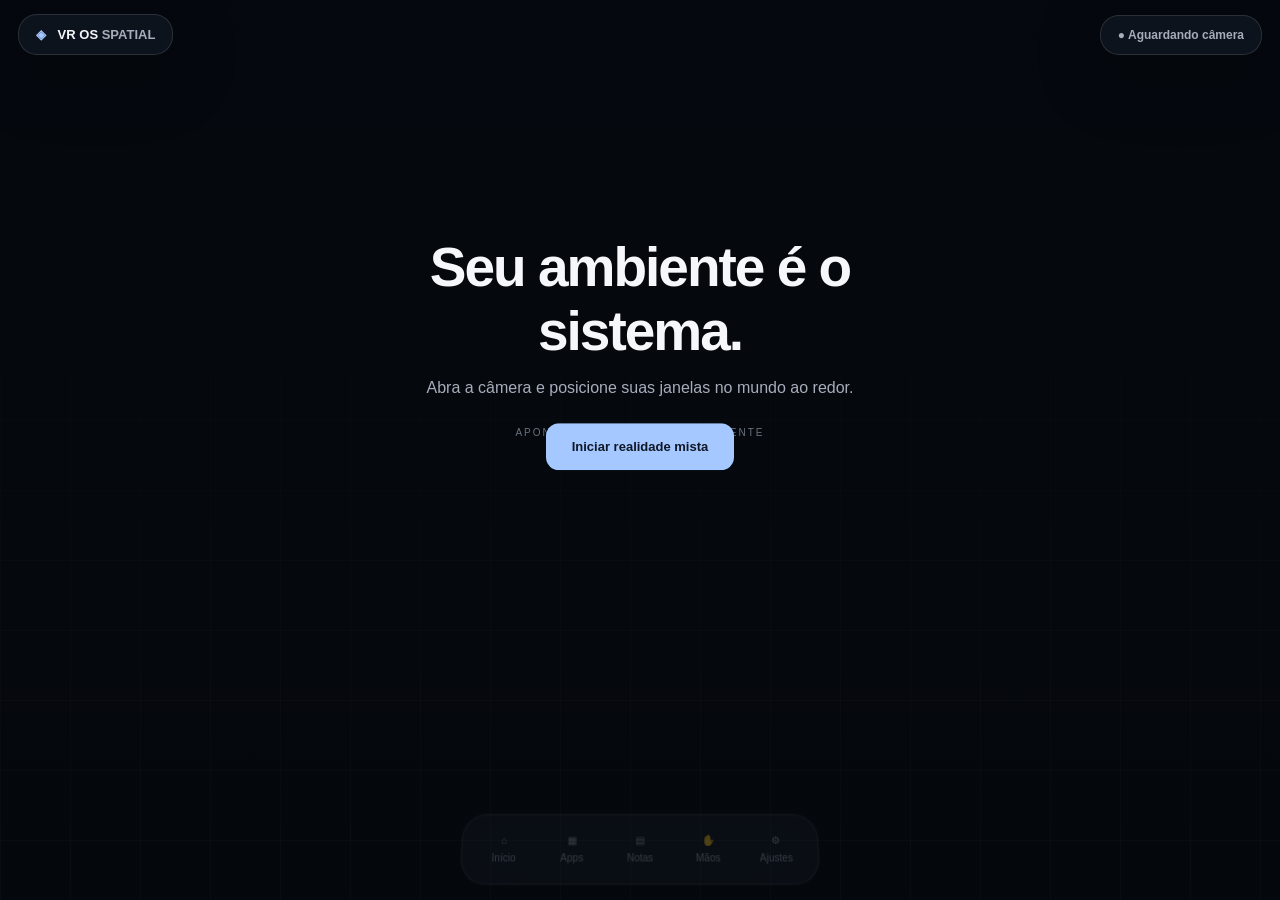
==== web/index.html @ 39144034 "feat(web): pinch-to-grab windows and two-hand spatial resize with bounded movement" ====
<!doctype html>
<html lang="pt-BR">
<head>
<meta charset="utf-8"><meta name="viewport" content="width=device-width,initial-scale=1,viewport-fit=cover">
<meta name="theme-color" content="#080b12"><title>VR OS — Spatial Web</title>
<style>
:root{color-scheme:dark;--accent:#a4c8ff;--glass:rgba(25,31,44,.74);--stroke:rgba(255,255,255,.12);--txt:#f5f7fb;--muted:#a7adbb;font-family:-apple-system,BlinkMacSystemFont,"Segoe UI",sans-serif}*{box-sizing:border-box}body{margin:0;background:#090d16;color:var(--txt);overflow:hidden;user-select:none}button,input,textarea{font:inherit}button{cursor:pointer;color:inherit}button:focus-visible,input:focus-visible,textarea:focus-visible{outline:2px solid var(--accent);outline-offset:3px}#space{position:fixed;inset:0;background:radial-gradient(ellipse at 65% 35%,#243149 0%,transparent 45%),radial-gradient(ellipse at 25% 80%,#171f36 0%,transparent 45%),#090d16}#space:after{content:"";position:absolute;inset:0;background-image:linear-gradient(rgba(255,255,255,.024) 1px,transparent 1px),linear-gradient(90deg,rgba(255,255,255,.024) 1px,transparent 1px);background-size:70px 70px;mask-image:linear-gradient(transparent,black);pointer-events:none}.orb{position:absolute;width:38vw;height:38vw;max-width:540px;max-height:540px;border:1px solid rgba(190,213,255,.09);border-radius:50%;top:16%;left:38%;box-shadow:0 0 130px rgba(77,119,180,.1),inset 0 0 120px rgba(130,174,230,.06);pointer-events:none}.glass{background:var(--glass);border:1px solid var(--stroke);backdrop-filter:blur(28px);-webkit-backdrop-filter:blur(28px);box-shadow:0 18px 70px rgba(0,0,0,.28)}#top{position:fixed;top:calc(14px + env(safe-area-inset-top));left:18px;right:18px;display:flex;justify-content:space-between;align-items:center;z-index:100;pointer-events:none}.brand,.status{pointer-events:auto;border-radius:19px;padding:12px 17px;font-size:13px;font-weight:600}.brand b{color:var(--accent);margin-right:8px}.status{font-size:12px;color:var(--muted)}#dock{position:fixed;bottom:calc(17px + env(safe-area-inset-bottom));left:50%;transform:translateX(-50%);display:flex;gap:5px;padding:10px;border-radius:25px;z-index:100;max-width:calc(100vw - 24px)}.dockbtn{background:none;border:0;border-radius:16px;min-width:63px;padding:9px 7px;display:grid;gap:6px;justify-items:center;font-size:10px;color:var(--muted)}.dockbtn:hover,.dockbtn.active{background:rgba(255,255,255,.09);color:white}.dockbtn svg{width:22px;height:22px;stroke:currentColor;fill:none;stroke-width:1.8;stroke-linecap:round;stroke-linejoin:round}.dockbtn.active svg{stroke:var(--accent)}#welcome{position:fixed;top:40%;left:50%;transform:translate(-50%,-50%);text-align:center;width:min(480px,90vw);pointer-events:none}#welcome h1{font-size:clamp(32px,5vw,55px);font-weight:580;letter-spacing:-2px;margin:0 0 12px}#welcome p{color:var(--muted);line-height:1.6;margin:0}#windows{position:fixed;inset:0;pointer-events:none}.window{position:absolute;width:520px;height:380px;min-width:280px;min-height:240px;border-radius:24px;overflow:hidden;pointer-events:auto;display:flex;flex-direction:column;resize:both;animation:appear .24s ease-out}.window.focused{border-color:rgba(183,211,255,.35);box-shadow:0 24px 95px rgba(0,0,0,.46)}@keyframes appear{from{opacity:0;transform:translateY(15px) scale(.97)}to{opacity:1;transform:none}}.titlebar{display:flex;align-items:center;gap:12px;padding:13px 16px;min-height:54px;border-bottom:1px solid var(--stroke);cursor:grab;touch-action:none}.titlebar:active{cursor:grabbing}.traffic{display:flex;gap:7px}.traffic button{width:12px;height:12px;border:0;border-radius:50%;padding:0}.close{background:#f07b78}.min{background:#efc56d}.max{background:#70c99a}.wtitle{font-size:13px;font-weight:650;margin:auto;color:#e9edf5}.content{padding:19px;overflow:auto;flex:1;user-select:text}.content h2{font-size:21px;font-weight:600;letter-spacing:-.5px;margin:0 0 14px}.muted{color:var(--muted)}.row{display:flex;align-items:center;gap:10px;flex-wrap:wrap}.btn{background:rgba(255,255,255,.085);border:1px solid var(--stroke);border-radius:13px;padding:11px 14px;font-size:13px}.btn:hover{background:rgba(255,255,255,.16)}.primary{background:var(--accent);color:#101727;border-color:transparent;font-weight:650}.primary:hover{background:#c2d9ff}.input{background:rgba(0,0,0,.19);border:1px solid var(--stroke);border-radius:13px;color:white;padding:12px;width:100%;outline:none}textarea.input{height:calc(100% - 42px);min-height:140px;resize:none;line-height:1.55}.tilegrid{display:grid;grid-template-columns:repeat(auto-fit,minmax(95px,1fr));gap:13px}.tile{border:1px solid var(--stroke);background:rgba(255,255,255,.05);border-radius:17px;padding:17px 8px;display:grid;gap:10px;justify-items:center;font-size:12px}.tile:hover{background:rgba(255,255,255,.11)}.tile .glyph{font-size:27px;color:var(--accent)}.setting{display:flex;align-items:center;justify-content:space-between;gap:15px;padding:12px 0;border-bottom:1px solid var(--stroke);font-size:13px}.setting input[type=range]{width:145px;accent-color:var(--accent)}.setting select{background:#1d2532;color:white;border:1px solid var(--stroke);padding:7px;border-radius:9px}.badge{padding:5px 9px;border-radius:8px;background:rgba(255,255,255,.07);font-size:11px}.hand-dot{position:fixed;width:19px;height:19px;border-radius:50%;border:2px solid white;box-shadow:0 0 0 6px rgba(164,200,255,.15),0 0 20px rgba(164,200,255,.5);pointer-events:none;z-index:1000;transform:translate(-50%,-50%);display:none;transition:width .1s,height .1s}.hand-dot.pinch{background:var(--accent);width:27px;height:27px}.hand-dot.second{border-color:#f5c5a8;box-shadow:0 0 0 6px rgba(245,197,168,.15)}#camera{position:fixed;right:16px;bottom:105px;width:160px;border-radius:16px;overflow:hidden;z-index:90;display:none;border:1px solid var(--stroke);background:#090d16}#camera video{width:100%;display:block;transform:scaleX(-1)}#camera small{position:absolute;bottom:6px;left:8px;font-size:10px;text-shadow:0 1px 5px black}.hint{font-size:12px;color:var(--muted);line-height:1.6}.calc{display:grid;grid-template-columns:repeat(4,1fr);gap:8px}.calc button{height:47px;background:rgba(255,255,255,.08);border:1px solid var(--stroke);border-radius:12px;font-size:18px}.calc button:hover{background:rgba(255,255,255,.16)}.clock{font-size:clamp(34px,7vw,54px);letter-spacing:-2px;font-weight:300;font-variant-numeric:tabular-nums}#toast{position:fixed;left:50%;bottom:110px;transform:translateX(-50%);padding:12px 18px;border-radius:14px;z-index:300;display:none;max-width:90vw;text-align:center;font-size:13px}.list-item{padding:11px;border-radius:12px;border:1px solid var(--stroke);margin:8px 0;display:flex;align-items:center;justify-content:space-between;gap:8px;font-size:13px}#fileinput{display:none}@media(max-width:620px){#top{left:10px;right:10px}.brand,.status{padding:10px 11px;font-size:11px}#dock{padding:7px;gap:0}.dockbtn{min-width:53px;font-size:9px}.window{max-width:calc(100vw - 32px);max-height:60vh;resize:none}.content{padding:15px}#camera{width:115px;bottom:100px}#welcome{top:40%}}
</style>
</head>
<body>
<div id="space"><video id="worldVideo" autoplay muted playsinline></video><div id="worldShade"></div><div id="worldHint">APONTE A CÂMERA PARA O AMBIENTE</div></div>
<div id="top"><div class="brand glass"><b>◈</b> VR OS <span class="muted">SPATIAL</span></div><button id="recenterButton" type="button" title="Recentrar janelas na sua frente">◎ Recentrar</button><div id="trackingStatus" class="status glass">● Aguardando câmera</div></div>
<div id="welcome"><h1>Seu ambiente é o sistema.</h1><p>Abra a câmera e posicione suas janelas no mundo ao redor.</p><button id="startReality" class="btn primary" style="pointer-events:auto;margin-top:22px;padding:15px 25px">Iniciar realidade mista</button><p id="realityMessage" class="hint" style="margin-top:15px"></p></div>
<div id="worldStage"><div id="windows"></div>
<div id="dock" class="glass spatialDock">
<button class="dockbtn" data-open="home" title="Início">⌂<span>Início</span></button>
<button class="dockbtn" data-open="launcher" title="Aplicativos">▦<span>Apps</span></button>
<button class="dockbtn" data-open="notes" title="Notas">▤<span>Notas</span></button>
<button class="dockbtn" data-open="hands" title="Rastreamento">✋<span>Mãos</span></button>
<button class="dockbtn" data-open="settings" title="Ajustes">⚙<span>Ajustes</span></button>
</div>
</div>
<div id="camera"><video id="video" autoplay muted playsinline></video><small id="cameraLabel">Câmera ativa</small></div>
<canvas id="handOverlay" aria-hidden="true"></canvas><div id="hand1" class="hand-dot"></div><div id="hand2" class="hand-dot second"></div>
<div id="toast" class="glass" role="status"></div>
<input id="fileinput" type="file" multiple>
<style>
#space{background:#05080d;overflow:hidden}#worldVideo{position:absolute;inset:0;width:100%;height:100%;object-fit:cover;display:none}#worldShade{position:absolute;inset:0;background:linear-gradient(180deg,rgba(4,9,17,.26),transparent 24%,transparent 70%,rgba(3,7,12,.32));pointer-events:none}#worldHint{position:absolute;top:48%;left:50%;transform:translate(-50%,-50%);font-size:10px;letter-spacing:2px;color:#aab9c9;opacity:.6;text-align:center;width:90%;pointer-events:none}.orb{display:none}#worldStage{position:fixed;inset:0;perspective:1250px;pointer-events:none;transform-style:preserve-3d}#windows{position:absolute;inset:0;transform-style:preserve-3d}.window{transform-origin:center center;transform:perspective(1250px) rotateY(var(--ry,0deg)) rotateX(var(--rx,0deg)) translateZ(var(--depth,0px));background:rgba(19,25,35,.78);border:1px solid rgba(225,237,255,.27);box-shadow:0 18px 60px rgba(0,0,0,.32),inset 0 1px rgba(255,255,255,.14);border-radius:25px}.window.focused{border-color:rgba(211,232,255,.6);box-shadow:0 20px 75px rgba(0,0,0,.46),0 0 25px rgba(175,214,255,.09)}.window:after{content:"";position:absolute;bottom:0;left:20%;right:20%;height:1px;background:linear-gradient(90deg,transparent,rgba(255,255,255,.32),transparent);pointer-events:none}.spatialDock{background:rgba(22,29,40,.75);border-radius:28px;box-shadow:0 10px 40px #0008,0 0 0 1px #fff1;transform:translateX(-50%) perspective(600px) rotateX(7deg)!important}#top .brand,#top .status{background:rgba(20,27,39,.63)}#welcome{z-index:5}body.reality #welcome{display:none}body.reality #worldHint{display:none}body.reality #worldVideo{display:block}body:not(.reality) #dock{opacity:.3;pointer-events:none}body:not(.reality) #windows{opacity:0;pointer-events:none}.window .titlebar{background:rgba(255,255,255,.035)}#worldBadge{position:fixed;left:50%;top:calc(80px + env(safe-area-inset-top));transform:translateX(-50%);z-index:101;pointer-events:none;color:white;font-size:11px;background:rgba(10,20,29,.5);padding:9px 13px;border:1px solid #ffffff24;border-radius:18px;display:none;white-space:nowrap}body.reality #worldBadge{display:block}#windows{transition:transform .12s linear}#dock{max-width:calc(100vw - 24px)}#recenterButton{pointer-events:auto;display:none;background:rgba(20,28,39,.72);border:1px solid #ffffff33;padding:9px 13px;border-radius:14px;font-size:12px}body.reality #recenterButton{display:block}#handOverlay{position:fixed;inset:0;width:100%;height:100%;z-index:210;pointer-events:none;display:none}body.handTracking #handOverlay{display:block}#worldStage{will-change:transform}#worldStage .spatialDock{pointer-events:auto;bottom:calc(17px + env(safe-area-inset-bottom));}body:not(.reality) #worldStage{pointer-events:none}#worldStage.no-motion{transform:none!important}#worldVideo:fullscreen{object-fit:cover}@media(max-width:620px){.window{height:min(49vh,480px);border-radius:25px}.window .content{font-size:14px}#welcome{top:46%}#worldBadge{top:calc(79px + env(safe-area-inset-top))}}
</style>
<div id="worldBadge">◉ Passagem de câmera · modo experimental</div>
<script type="module">
const $=s=>document.querySelector(s), root=$("#windows"), welcome=$("#welcome"), status=$("#trackingStatus");
const icons={home:"⌂",launcher:"▦",notes:"▤",hands:"✋",settings:"⚙",clock:"◷",calc:"⌗",files:"▱",gallery:"▧",spaces:"▣"};
const titles={home:"Início",launcher:"Aplicativos",notes:"Notas",hands:"Rastreamento das mãos",settings:"Ajustes",clock:"Relógio",calc:"Calculadora",files:"Arquivos",gallery:"Galeria",spaces:"Janelas"};
const store=(k,v)=>localStorage.setItem("vros."+k,JSON.stringify(v));
const load=(k,d)=>{try{return JSON.parse(localStorage.getItem("vros."+k)??"null")??d}catch{return d}};
const state={reality:false,worldStream:null,orientationBase:null,orientationCurrent:null,viewX:0,viewY:0,hasMotion:false,wins:[],z:20,hand:false,stream:null,tracker:null,frame:0,lastTime:0,pinch:[false,false],cursor:[null,null],activeHand:null,gestureTarget:null,gestureWindow:null,gestureMode:null,handFrames:0,handFps:0,handSensitivity:load("sensitivity",1),showHand:load("showHand",true),showSkeleton:load("showSkeleton",false),mirrored:load("mirrored",false),accent:load("accent","#a4c8ff"),seconds:0,running:false,started:0,files:load("files",[]),gallery:load("gallery",[])};
document.documentElement.style.setProperty("--accent",state.accent);
const clamp=(v,min,max)=>Math.max(min,Math.min(max,v));
function angularDelta(a,b){return ((a-b+540)%360)-180}
function orientationChanged(e){
 if(!state.reality || e.alpha==null || e.beta==null)return;
 state.hasMotion=true;
 state.orientationCurrent={alpha:e.alpha,beta:e.beta};
 if(!state.orientationBase)state.orientationBase={...state.orientationCurrent};
 const yaw=angularDelta(e.alpha,state.orientationBase.alpha),pitch=angularDelta(e.beta,state.orientationBase.beta);
 const targetX=clamp(yaw*3.2,-innerWidth*.35,innerWidth*.35);
 const targetY=clamp(pitch*2.5,-innerHeight*.18,innerHeight*.18);
 state.viewX+=(targetX-state.viewX)*.19;
 state.viewY+=(targetY-state.viewY)*.19;
 $("#windows").style.transform="translate3d("+state.viewX+"px,"+state.viewY+"px,0)";
}
window.addEventListener("deviceorientation",orientationChanged);
$("#recenterButton").onclick=()=>{
 state.orientationBase=state.orientationCurrent?{...state.orientationCurrent}:null;
 state.viewX=0;state.viewY=0;$("#windows").style.transform="translate3d(0,0,0)";
 toast("Janelas recentralizadas");
};
async function startReality(){
 const msg=$("#realityMessage"),btn=$("#startReality");
 btn.disabled=true;btn.textContent="Abrindo câmera...";
 // A solicitação de sensores precisa ser disparada pelo toque do usuário no iOS.
 const orientationPermission=typeof DeviceOrientationEvent!=="undefined" && typeof DeviceOrientationEvent.requestPermission==="function"
  ? DeviceOrientationEvent.requestPermission().catch(()=> "denied")
  : Promise.resolve("unavailable");
 try{
  if(!navigator.mediaDevices?.getUserMedia)throw new Error("A câmera exige um navegador compatível e HTTPS.");
  const stream=await navigator.mediaDevices.getUserMedia({video:{facingMode:{ideal:"environment"},width:{ideal:960},height:{ideal:720},frameRate:{ideal:30}},audio:false});
  state.worldStream=stream;
  const video=$("#worldVideo");video.srcObject=stream;await video.play();
  state.reality=true;document.body.classList.add("reality");
  const permission=await orientationPermission;
  $("#trackingStatus").textContent=permission==="denied"?"● Câmera · sem sensores":"● Câmera ativa";
  toast("Câmera iniciada. Aponte para o ambiente e abra os aplicativos.");
  if(!state.wins.length)openApp("launcher");
 }catch(e){
  msg.textContent=e.name==="NotAllowedError"?"Permita a câmera nas configurações do Safari.":(e.message||"Falha ao iniciar câmera.");
  btn.disabled=false;btn.textContent="Tentar novamente";
  state.worldStream?.getTracks().forEach(t=>t.stop());state.worldStream=null;
 }
}
$("#startReality").onclick=startReality;

function toast(msg){const t=$("#toast");t.textContent=msg;t.style.display="block";clearTimeout(toast.timer);toast.timer=setTimeout(()=>t.style.display="none",3400)}
function escapeHTML(s){return String(s).replace(/[&<>"']/g,c=>({"&":"&amp;","<":"&lt;",">":"&gt;",'"':"&quot;","'":"&#39;"}[c]))}
function appMarkup(kind){
switch(kind){
case "home":return '<h2>VR OS Spatial</h2><p class="muted">A câmera é seu ambiente. Janelas são projetadas à sua frente; o movimento por sensores é aproximado no navegador.</p><div class="tilegrid">'+["launcher","hands","notes","spaces"].map(k=>'<button class="tile" data-open="'+k+'"><span class="glyph">'+icons[k]+'</span>'+titles[k]+'</button>').join("")+'</div>';
case "launcher":return '<h2>Aplicativos</h2><div class="tilegrid">'+Object.keys(titles).filter(k=>k!=="launcher").map(k=>'<button class="tile" data-open="'+k+'"><span class="glyph">'+icons[k]+'</span>'+titles[k]+'</button>').join("")+'</div>';
case "notes":return '<h2>Suas notas</h2><textarea class="input" id="noteText" placeholder="Comece a escrever...">'+escapeHTML(load("notes",""))+'</textarea><p class="hint">Salvo automaticamente neste navegador.</p>';
case "hands":return '<h2>Controle por gestos</h2><p class="hint">Mostre suas mãos para a câmera traseira, no ambiente à frente do iPhone. Indicador move o cursor; pinça entre indicador e polegar clica ou arrasta. O modelo roda no seu dispositivo. A mão completa pode aparecer à frente da janela. A oclusão é estimada pelos 21 pontos, não por um sensor de profundidade.</p><div class="row"><button class="btn primary" id="handToggle">'+(state.hand?"Desativar câmera":"Ativar rastreamento")+'</button><span id="handInfo" class="badge">'+(state.hand?"Ativo":"Desligado")+'</span></div><div class="setting"><label for="sensitivity">Sensibilidade</label><input id="sensitivity" type="range" min=".5" max="1.7" step=".1" value="'+state.handSensitivity+'"></div><div class="setting"><label for="showHand">Mostrar mãos à frente das janelas</label><input type="checkbox" id="showHand" '+(state.showHand?"checked":"")+'></div><div class="setting"><label for="showSkeleton">Visualizar 21 pontos da mão</label><input type="checkbox" id="showSkeleton" '+(state.showSkeleton?"checked":"")+'></div><div class="setting"><label for="mirror">Espelhar movimento</label><input type="checkbox" id="mirror" '+(state.mirrored?"checked":"")+'></div><p class="hint">Requer HTTPS, câmera e conexão inicial para carregar o modelo. A ancoragem por sensores é aproximada, não é ARKit. Se não funcionar, use toque ou mouse.</p>';
case "settings":return '<h2>Personalização</h2><div class="setting"><span>Cor de destaque</span><input type="color" id="accent" value="'+state.accent+'"></div><div class="setting"><span>Fundo espacial</span><select id="wallpaper"><option value="space">Espacial</option><option value="night">Noite</option><option value="deep">Profundo</option></select></div><div class="setting"><span>Transparência</span><input id="opacity" type="range" min=".55" max=".96" step=".01" value="'+load("opacity",.74)+'"></div><div class="setting"><span>Redefinir posições</span><button class="btn" id="resetWindows">Organizar</button></div><p class="hint">Suas preferências e notas ficam armazenadas neste navegador.</p>';
case "clock":return '<h2>Relógio</h2><div class="clock" id="liveClock">--:--:--</div><p id="today" class="muted"></p><hr style="border:0;border-top:1px solid var(--stroke);margin:20px 0"><h2>Cronômetro</h2><div class="clock" id="stopwatch">00:00.0</div><div class="row"><button class="btn primary" id="startStop">Iniciar</button><button class="btn" id="resetStop">Zerar</button></div>';
case "calc":return '<h2>Calculadora</h2><input class="input" id="calcScreen" value="0" readonly style="text-align:right;font-size:29px;margin-bottom:12px"><div class="calc">'+["C","(",")","÷","7","8","9","×","4","5","6","−","1","2","3","+","0",".","⌫","="].map(s=>'<button data-key="'+s+'">'+s+'</button>').join("")+'</div>';
case "files":return '<h2>Arquivos</h2><button class="btn primary" id="importFiles">Importar arquivos</button><button class="btn" id="newFile">Criar texto</button><div id="fileList"></div><p class="hint">Arquivos pequenos ficam salvos localmente; arquivos grandes não são armazenados.</p>';
case "gallery":return '<h2>Galeria</h2><button class="btn primary" id="importPhotos">Adicionar imagens</button><div id="galleryList" class="tilegrid" style="margin-top:15px"></div>';
case "spaces":return '<h2>Janelas abertas</h2><div id="windowList"></div><button class="btn" id="closeAll">Fechar todas</button>';
}}
function saveLayout(){store("layout",state.wins.map(w=>({kind:w.kind,x:w.el.offsetLeft,y:w.el.offsetTop,width:w.el.offsetWidth,height:w.el.offsetHeight,min:w.min})))}
function openApp(kind,opts={}){if(!state.reality){toast("Primeiro inicie a câmera.");return;}
if(!titles[kind])return;
const id="w"+Math.random().toString(36).slice(2), el=document.createElement("section");
el.className="window glass";el.dataset.id=id;el.setAttribute("aria-label",titles[kind]);
const n=state.wins.length;
const width=Math.min(innerWidth-32,innerWidth<620?350:520),height=Math.min(innerHeight*.49,innerWidth<620?380:420);
el.style.left=(opts.x??Math.max(16,(innerWidth-width)/2+(n%3-1)*Math.min(24,innerWidth*.04)))+"px";
el.style.top=(opts.y??Math.max(112,(innerHeight-height)/2-42+(n%3)*17))+"px";
el.style.width=(opts.width??width)+"px";el.style.height=(opts.height??height)+"px";el.style.setProperty("--ry",((n%3)-1)*-5+"deg");el.style.setProperty("--rx",((n%2)?-2:2)+"deg");el.style.setProperty("--depth",((n%3)-1)*-35+"px");
el.innerHTML='<div class="titlebar"><div class="traffic"><button class="close" title="Fechar" aria-label="Fechar"></button><button class="min" title="Minimizar" aria-label="Minimizar"></button><button class="max" title="Maximizar" aria-label="Maximizar"></button></div><span class="wtitle">'+titles[kind]+'</span></div><div class="content">'+appMarkup(kind)+'</div>';
root.appendChild(el);const w={id,kind,el,min:false,old:null};state.wins.push(w);focus(w);welcome.style.display="none";
el.querySelector(".close").onclick=()=>closeWindow(w);
el.querySelector(".min").onclick=()=>{w.min=!w.min;el.querySelector(".content").style.display=w.min?"none":"";el.style.height=w.min?"54px":(w.old?.height||"380px");saveLayout()};
el.querySelector(".max").onclick=()=>{if(!w.old){w.old={left:el.style.left,top:el.style.top,width:el.style.width,height:el.style.height};Object.assign(el.style,{left:"12px",top:"75px",width:"calc(100vw - 24px)",height:"calc(100vh - 165px)"})}else{Object.assign(el.style,w.old);w.old=null}saveLayout()};
el.addEventListener("pointerdown",()=>focus(w));installDrag(w);installApp(w);new ResizeObserver(()=>saveLayout()).observe(el);saveLayout();return w
}
function closeWindow(w){w.el.remove();state.wins=state.wins.filter(v=>v!==w);saveLayout();if(!state.wins.length)welcome.style.display=""}
function focus(w){state.wins.forEach(v=>v.el.classList.remove("focused"));w.el.classList.add("focused");w.el.style.zIndex=++state.z}
function installDrag(w){let start=null;const bar=w.el.querySelector(".titlebar");bar.addEventListener("pointerdown",e=>{if(e.target.closest("button"))return;focus(w);start={x:e.clientX,y:e.clientY,left:w.el.offsetLeft,top:w.el.offsetTop};bar.setPointerCapture(e.pointerId);e.preventDefault()});bar.addEventListener("pointermove",e=>{if(!start)return;w.el.style.left=Math.max(0,Math.min(innerWidth-90,start.left+e.clientX-start.x))+"px";w.el.style.top=Math.max(0,Math.min(innerHeight-100,start.top+e.clientY-start.y))+"px"});const done=()=>{if(start)saveLayout();start=null};bar.addEventListener("pointerup",done);bar.addEventListener("pointercancel",done)}
function installApp(w){
const el=w.el, q=s=>el.querySelector(s);
el.querySelectorAll("[data-open]").forEach(b=>b.onclick=()=>openApp(b.dataset.open));
if(w.kind==="notes")q("#noteText").oninput=e=>store("notes",e.target.value);
if(w.kind==="hands"){q("#handToggle").onclick=()=>state.hand?stopHands():startHands();q("#sensitivity").oninput=e=>{state.handSensitivity=+e.target.value;store("sensitivity",state.handSensitivity)};q("#mirror").onchange=e=>{state.mirrored=e.target.checked;store("mirrored",state.mirrored)};q("#showHand").onchange=e=>{state.showHand=e.target.checked;store("showHand",state.showHand)};q("#showSkeleton").onchange=e=>{state.showSkeleton=e.target.checked;store("showSkeleton",state.showSkeleton)}}
if(w.kind==="settings"){q("#accent").oninput=e=>{state.accent=e.target.value;document.documentElement.style.setProperty("--accent",state.accent);store("accent",state.accent)};q("#opacity").oninput=e=>{document.documentElement.style.setProperty("--glass","rgba(25,31,44,"+e.target.value+")");store("opacity",+e.target.value)};q("#wallpaper").onchange=e=>{const colors={space:"#090d16",night:"#050609",deep:"#071b22"};$("#space").style.background=colors[e.target.value]};q("#resetWindows").onclick=()=>{state.wins.forEach((v,i)=>{v.el.style.left=Math.max(10,innerWidth/2-260+(i%4)*35)+"px";v.el.style.top=Math.max(70,innerHeight/2-200+(i%4)*30)+"px"});saveLayout();toast("Janelas organizadas")}}
if(w.kind==="clock"){const refresh=()=>{if(!el.isConnected)return;const now=new Date();q("#liveClock").textContent=now.toLocaleTimeString("pt-BR");q("#today").textContent=now.toLocaleDateString("pt-BR",{weekday:"long",day:"numeric",month:"long"});const ms=state.seconds+(state.running?Date.now()-state.started:0);q("#stopwatch").textContent=String(Math.floor(ms/60000)).padStart(2,"0")+":"+String(Math.floor(ms/1000)%60).padStart(2,"0")+"."+(Math.floor(ms/100)%10);q("#startStop").textContent=state.running?"Pausar":"Iniciar"};refresh();const timer=setInterval(()=>{if(!el.isConnected){clearInterval(timer);return}refresh()},100);q("#startStop").onclick=()=>{if(state.running){state.seconds+=Date.now()-state.started;state.running=false}else{state.started=Date.now();state.running=true}refresh()};q("#resetStop").onclick=()=>{state.running=false;state.seconds=0;refresh()}}
if(w.kind==="calc"){let expr="";q(".calc").onclick=e=>{const b=e.target.closest("[data-key]");if(!b)return;const k=b.dataset.key;if(k==="C")expr="";else if(k==="⌫")expr=expr.slice(0,-1);else if(k==="="){try{const safe=expr.replace(/×/g,"*").replace(/÷/g,"/").replace(/−/g,"-");if(!/^[0-9+*/().\-\s]+$/.test(safe))throw Error();const result=Function('"use strict";return ('+safe+')')();expr=Number.isFinite(result)?String(+result.toFixed(8)):"Erro"}catch{expr="Erro"}}else{if(expr==="Erro")expr="";expr+=k}q("#calcScreen").value=expr||"0"}}
if(w.kind==="files"){const render=()=>{q("#fileList").innerHTML=state.files.map((f,i)=>'<div class="list-item"><span>'+escapeHTML(f.name)+'</span><span><button class="btn" data-download="'+i+'">Baixar</button> <button class="btn" data-delete="'+i+'">×</button></span></div>').join("")};render();q("#importFiles").onclick=()=>chooseFiles(false,render);q("#newFile").onclick=()=>{const name=prompt("Nome do arquivo:", "nota.txt");if(!name)return;const text=prompt("Conteúdo do arquivo:","")??"";state.files.push({name,text});store("files",state.files);render()};q("#fileList").onclick=e=>{const d=e.target.closest("[data-download]"),del=e.target.closest("[data-delete]");if(d){const f=state.files[+d.dataset.download];downloadText(f.name,f.text)}if(del){state.files.splice(+del.dataset.delete,1);store("files",state.files);render()}}}
if(w.kind==="gallery"){const render=()=>{q("#galleryList").innerHTML=state.gallery.map((img,i)=>'<div class="tile"><img src="'+img+'" style="width:100%;height:90px;object-fit:cover;border-radius:9px"><button class="btn" data-remove="'+i+'">Excluir</button></div>').join("")};render();q("#importPhotos").onclick=()=>chooseFiles(true,render);q("#galleryList").onclick=e=>{const b=e.target.closest("[data-remove]");if(!b)return;state.gallery.splice(+b.dataset.remove,1);try{store("gallery",state.gallery)}catch{}render()}}
if(w.kind==="spaces"){const render=()=>{q("#windowList").innerHTML=state.wins.map(v=>'<div class="list-item"><span>'+icons[v.kind]+' '+titles[v.kind]+'</span><button class="btn" data-focus="'+v.id+'">Abrir</button></div>').join("")};render();q("#windowList").onclick=e=>{const b=e.target.closest("[data-focus]");if(b){const target=state.wins.find(v=>v.id===b.dataset.focus);if(target)focus(target)}};q("#closeAll").onclick=()=>{[...state.wins].forEach(closeWindow)}}
}
function downloadText(name,text){const a=document.createElement("a");a.href=URL.createObjectURL(new Blob([text],{type:"text/plain"}));a.download=name;a.click();setTimeout(()=>URL.revokeObjectURL(a.href),1000)}
function chooseFiles(images,done){const input=$("#fileinput");input.accept=images?"image/*":"*/*";input.onchange=async()=>{for(const file of input.files){if(images){if(file.size>2e6){toast("Imagem muito grande para salvar localmente");continue}const data=await new Promise(resolve=>{const r=new FileReader();r.onload=()=>resolve(r.result);r.readAsDataURL(file)});state.gallery.push(data)}else{if(file.size>150000){toast("Arquivo grande demais para armazenamento local");continue}state.files.push({name:file.name,text:await file.text()})}}try{store(images?"gallery":"files",images?state.gallery:state.files)}catch{toast("Armazenamento local cheio")}input.value="";done()};input.click()}
document.addEventListener("click",e=>{const b=e.target.closest("[data-open]");if(b&&!b.closest(".window"))openApp(b.dataset.open)});
document.documentElement.style.setProperty("--glass","rgba(25,31,44,"+load("opacity",.74)+")");
async function startHands(){
if(state.hand)return;
if(!state.reality){toast("Inicie o ambiente antes de ativar os gestos.");return}
if(!state.worldStream){toast("Câmera indisponível.");return}
const button=document.querySelector("#handToggle");if(button){button.disabled=true;button.textContent="Carregando modelo..."}
let stage="Início";
try{
stage="Carregando biblioteca";
const {HandLandmarker,FilesetResolver}=await import("https://cdn.jsdelivr.net/npm/@mediapipe/tasks-vision@0.10.22-rc.20250304/vision_bundle.mjs");
stage="Carregando WebAssembly";
const vision=await FilesetResolver.forVisionTasks("https://cdn.jsdelivr.net/npm/@mediapipe/tasks-vision@0.10.22-rc.20250304/wasm");
let tracker;
stage="Inicializando modelo de mãos";
try{tracker=await HandLandmarker.createFromOptions(vision,{baseOptions:{modelAssetPath:"https://storage.googleapis.com/mediapipe-models/hand_landmarker/hand_landmarker/float16/1/hand_landmarker.task",delegate:"GPU"},runningMode:"VIDEO",numHands:2,minHandDetectionConfidence:.6,minTrackingConfidence:.55})}catch{tracker=await HandLandmarker.createFromOptions(vision,{baseOptions:{modelAssetPath:"https://storage.googleapis.com/mediapipe-models/hand_landmarker/hand_landmarker/float16/1/hand_landmarker.task",delegate:"CPU"},runningMode:"VIDEO",numHands:2})}
if(!state.reality || !state.worldStream || $("#worldVideo").readyState<2)throw new Error("Inicie a câmera do ambiente primeiro.");
state.tracker=tracker;state.hand=true;document.body.classList.add("handTracking");status.textContent="● Gestos ativos";
updateHandButton();state.frame=requestAnimationFrame(trackHands);
toast("Rastreamento ativado. Mostre a mão à câmera traseira.");
}catch(err){
 console.error("VR OS hand tracking",err);
 const reason=String(err?.message||err?.name||err).slice(0,240);
 stopHands();
 const message="Falha em "+(typeof stage!=="undefined"?stage:"inicialização")+": "+reason;
 const info=document.querySelector(".window.focused #handInfo");
 if(info)info.textContent="Erro";
 document.querySelectorAll(".window").forEach(w=>{
  const handInfo=w.querySelector("#handInfo");
  if(handInfo)handInfo.textContent="Erro: "+reason;
 });
 toast(message);
}
}
function updateHandButton(){document.querySelectorAll("#handToggle").forEach(b=>{b.disabled=false;b.textContent=state.hand?"Desativar câmera":"Ativar rastreamento"});document.querySelectorAll("#handInfo").forEach(b=>b.textContent=state.hand?"Ativo":"Desligado")}
function stopHands(){
 state.hand=false;document.body.classList.remove("handTracking");cancelAnimationFrame(state.frame);
 state.tracker?.close();state.tracker=null;
 $("#hand1").style.display=$("#hand2").style.display="none";const overlay=$("#handOverlay");overlay.getContext("2d")?.clearRect(0,0,overlay.width,overlay.height);
 status.textContent=state.reality?"● Câmera ativa":"● Aguardando câmera";
 state.pinch=[false,false];state.gestureTarget=null;state.gestureWindow=null;updateHandButton();
}
const HAND_CONNECTIONS=[[0,1],[1,2],[2,3],[3,4],[0,5],[5,6],[6,7],[7,8],[5,9],[9,10],[10,11],[11,12],[9,13],[13,14],[14,15],[15,16],[13,17],[17,18],[18,19],[19,20],[0,17]];
const handMask=document.createElement("canvas"),handMaskContext=handMask.getContext("2d");
function drawHands(lists,video){
 const canvas=$("#handOverlay"),ctx=canvas.getContext("2d");
 if(!ctx || !handMaskContext)return;
 const w=innerWidth,h=innerHeight;
 // Process at native CSS pixel resolution to keep iPhone hand tracking responsive.
 if(canvas.width!==Math.round(w)||canvas.height!==Math.round(h)){
   canvas.width=handMask.width=Math.round(w);
   canvas.height=handMask.height=Math.round(h);
 }
 ctx.setTransform(1,0,0,1,0,0);ctx.clearRect(0,0,w,h);
 const sw=video.videoWidth||640,sh=video.videoHeight||480;
 const scale=Math.max(w/sw,h/sh),rw=sw*scale,rh=sh*scale,ox=(w-rw)/2,oy=(h-rh)/2;
 const point=p=>({x:ox+(state.mirrored?1-p.x:p.x)*rw,y:oy+p.y*rh});
 const hands=lists.filter(h=>h&&h.length>=21).map(h=>h.map(point));
 if(state.showHand && hands.length){
   // Approximate a union of palm and five thick fingers, then use the camera
   // image inside the silhouette. This is occlusion, not measured 3D depth.
   handMaskContext.clearRect(0,0,w,h);
   handMaskContext.fillStyle="#fff";
   handMaskContext.strokeStyle="#fff";
   handMaskContext.lineJoin="round";
   handMaskContext.lineCap="round";
   for(const p of hands){
     const palmWidth=Math.hypot(p[5].x-p[17].x,p[5].y-p[17].y);
     const radius=Math.max(9,Math.min(58,palmWidth*.17));
     handMaskContext.beginPath();
     for(const [i,k] of [0,1,5,9,13,17].entries()){
       if(i===0)handMaskContext.moveTo(p[k].x,p[k].y);
       else handMaskContext.lineTo(p[k].x,p[k].y);
     }
     handMaskContext.closePath();
     handMaskContext.fill();
     const fingers=[[1,2,3,4],[5,6,7,8],[9,10,11,12],[13,14,15,16],[17,18,19,20]];
     for(let j=0;j<fingers.length;j++){
       const ids=fingers[j];
       handMaskContext.lineWidth=radius*(j===0?1.65:j===4?1.05:1.24);
       handMaskContext.beginPath();
       handMaskContext.moveTo(p[ids[0]].x,p[ids[0]].y);
       for(let i=1;i<ids.length;i++)handMaskContext.lineTo(p[ids[i]].x,p[ids[i]].y);
       handMaskContext.stroke();
     }
     // Wrist area connects the foreground cutout naturally to the arm.
     const towardX=p[0].x-(p[9].x-p[0].x)*.75;
     const towardY=p[0].y-(p[9].y-p[0].y)*.75;
     handMaskContext.lineWidth=radius*2.2;
     handMaskContext.beginPath();handMaskContext.moveTo(p[0].x,p[0].y);
     handMaskContext.lineTo(towardX,towardY);handMaskContext.stroke();
   }
   ctx.drawImage(video,ox,oy,rw,rh);
   ctx.globalCompositeOperation="destination-in";
   ctx.drawImage(handMask,0,0);
   ctx.globalCompositeOperation="source-over";
 }
 if(state.showSkeleton){
   for(const p of hands){
     ctx.lineWidth=1.5;ctx.strokeStyle="rgba(173,220,255,.7)";
     ctx.fillStyle="rgba(212,235,255,.8)";
     for(const [a,b] of HAND_CONNECTIONS){
       ctx.beginPath();ctx.moveTo(p[a].x,p[a].y);ctx.lineTo(p[b].x,p[b].y);ctx.stroke();
     }
     for(const dot of p){ctx.beginPath();ctx.arc(dot.x,dot.y,2.3,0,Math.PI*2);ctx.fill();}
   }
 }
}
function trackHands(){
 if(!state.hand)return;
 const video=$("#worldVideo"),now=performance.now();
 if(video.readyState>=2&&video.currentTime!==state.lastTime){
  state.lastTime=video.currentTime;
  try{
   const result=state.tracker.detectForVideo(video,now),hands=result.landmarks||[];
   state.handFrames++;
   if(!state.fpsAt)state.fpsAt=now;
   if(now-state.fpsAt>1000){
     state.handFps=Math.round(state.handFrames*1000/(now-state.fpsAt));
     state.handFrames=0;state.fpsAt=now;
   }
   status.textContent=hands.length+" mão(s) · "+state.handFps+" FPS";
   drawHands(hands,video);
   const points=[null,null],nextPinches=[false,false];
   const sw=video.videoWidth||640,sh=video.videoHeight||480;
   const scale=Math.max(innerWidth/sw,innerHeight/sh);
   const rw=sw*scale,rh=sh*scale,ox=(innerWidth-rw)/2,oy=(innerHeight-rh)/2;
   for(let i=0;i<2;i++){
     const dot=$("#hand"+(i+1));
     const lm=hands[i];
     if(!lm){dot.style.display="none";continue}
     const index=lm[8],thumb=lm[4];
     const distance=Math.hypot(index.x-thumb.x,index.y-thumb.y);
     const x=ox+(state.mirrored?1-index.x:index.x)*rw,y=oy+index.y*rh;
     const previous=state.cursor[i];
     const alpha=clamp(.43*state.handSensitivity,.18,.9);
     const point={x:previous?previous.x+(x-previous.x)*alpha:x,y:previous?previous.y+(y-previous.y)*alpha:y};
     points[i]=point;state.cursor[i]=point;
     const pinching=state.pinch[i]?distance<.09:distance<.055;
     nextPinches[i]=pinching;
     dot.classList.toggle("pinch",pinching);
     dot.style.display="block";
     dot.style.left=point.x+"px";dot.style.top=point.y+"px";
   }
   if(points[0]){
     handleGesture(points[0],nextPinches[0],state.pinch[0],points[1],nextPinches[1]);
   }else if(state.pinch[0]){
     handleGesture(state.cursor[0]||{x:0,y:0},false,true,null,false);
   }
   state.pinch=nextPinches;
  }catch(err){
   console.error("Hand tracking:",err);
   stopHands();
   toast("Erro durante rastreamento: "+String(err?.message||err).slice(0,130));
   return;
  }
 }
 state.frame=requestAnimationFrame(trackHands);
}
function handleGesture(point,pinching,wasPinching,secondPoint,secondPinching){
 if(pinching&&!wasPinching){
   const target=document.elementFromPoint(point.x,point.y);
   state.gestureTarget=target;
   state.gestureWindow=target?.closest(".window")||null;
   state.resizeStart=null;
   state.gestureStart={
     x:point.x,y:point.y,
     left:state.gestureWindow?.offsetLeft||0,
     top:state.gestureWindow?.offsetTop||0
   };
   const interactive=target?.closest("button,input,textarea,select,a,[role=button]");
   state.gestureMode=state.gestureWindow&&!interactive?"drag":"click";
   if(state.gestureWindow){
     const found=state.wins.find(w=>w.el===state.gestureWindow);
     if(found)focus(found);
   }
 }
 if(pinching&&state.gestureWindow){
   if(secondPinching&&secondPoint){
     const distance=Math.hypot(point.x-secondPoint.x,point.y-secondPoint.y);
     if(!state.resizeStart){
       const win=state.gestureWindow;
       state.resizeStart={
         distance:Math.max(distance,40),
         width:win.offsetWidth,height:win.offsetHeight,
         left:win.offsetLeft,top:win.offsetTop
       };
     }
     state.gestureMode="resize";
     const base=state.resizeStart;
     const factor=clamp(distance/base.distance,.5,2.2);
     const win=state.gestureWindow;
     const width=clamp(base.width*factor,Math.min(270,innerWidth-28),innerWidth-24);
     const height=clamp(base.height*factor,220,innerHeight*.64);
     win.style.width=width+"px";
     win.style.height=height+"px";
     win.style.left=clamp(base.left-(width-base.width)/2,4,Math.max(4,innerWidth-width-4))+"px";
     win.style.top=clamp(base.top-(height-base.height)/2,75,Math.max(75,innerHeight-height-70))+"px";
   }else if(state.gestureMode==="drag"){
     const start=state.gestureStart,win=state.gestureWindow;
     win.style.left=clamp(start.left+point.x-start.x,2,Math.max(2,innerWidth-win.offsetWidth-2))+"px";
     win.style.top=clamp(start.top+point.y-start.y,70,Math.max(70,innerHeight-win.offsetHeight-70))+"px";
   }
 }
 if(!pinching&&wasPinching){
   if(state.gestureMode==="click"&&state.gestureTarget){
     const element=state.gestureTarget;
     const tapped=element.closest("button,[role=button],a,input,textarea,select")||element;
     const moved=Math.hypot(point.x-state.gestureStart.x,point.y-state.gestureStart.y);
     if(moved<55){
       if(tapped.matches("button,[role=button],input[type=checkbox],a"))tapped.click();
       else if(tapped.matches("textarea,input,select"))tapped.focus();
       else if(tapped.matches("input[type=range]")){
         const r=tapped.getBoundingClientRect(),value=clamp((point.x-r.left)/r.width,0,1);
         tapped.value=+tapped.min+(+tapped.max-+tapped.min)*value;
         tapped.dispatchEvent(new Event("input",{bubbles:true}));
       }
     }
   }
   saveLayout();
   state.gestureTarget=null;state.gestureWindow=null;state.gestureMode=null;state.resizeStart=null;
 }
}
window.addEventListener("beforeunload",()=>{stopHands();state.worldStream?.getTracks().forEach(t=>t.stop())});
/* The camera-first spatial workspace is started by the user. */
</script>
</body></html>
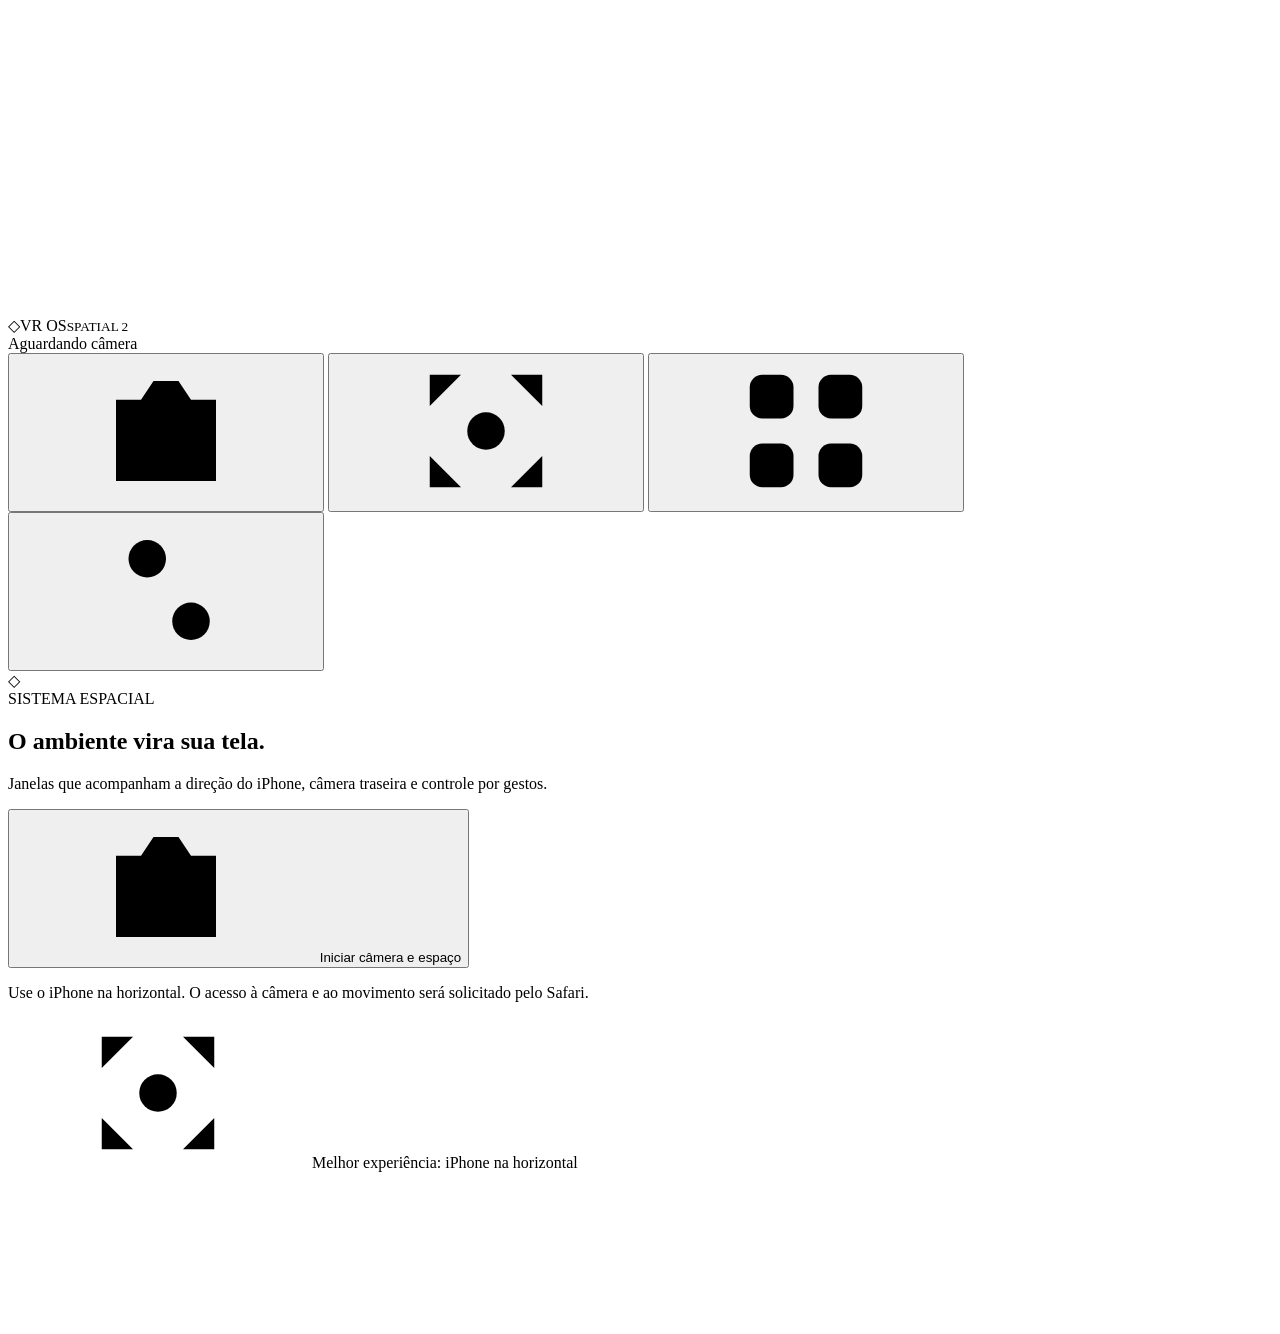
==== commit 2bf00d7c: "feat(web): VR OS Spatial 2 landscape camera-first shell" ====
--- a/web/index.html
+++ b/web/index.html
@@ -1,359 +1,76 @@
 <!doctype html>
 <html lang="pt-BR">
 <head>
-<meta charset="utf-8"><meta name="viewport" content="width=device-width,initial-scale=1,viewport-fit=cover">
-<meta name="theme-color" content="#080b12"><title>VR OS — Spatial Web</title>
-<style>
-:root{color-scheme:dark;--accent:#a4c8ff;--glass:rgba(25,31,44,.74);--stroke:rgba(255,255,255,.12);--txt:#f5f7fb;--muted:#a7adbb;font-family:-apple-system,BlinkMacSystemFont,"Segoe UI",sans-serif}*{box-sizing:border-box}body{margin:0;background:#090d16;color:var(--txt);overflow:hidden;user-select:none}button,input,textarea{font:inherit}button{cursor:pointer;color:inherit}button:focus-visible,input:focus-visible,textarea:focus-visible{outline:2px solid var(--accent);outline-offset:3px}#space{position:fixed;inset:0;background:radial-gradient(ellipse at 65% 35%,#243149 0%,transparent 45%),radial-gradient(ellipse at 25% 80%,#171f36 0%,transparent 45%),#090d16}#space:after{content:"";position:absolute;inset:0;background-image:linear-gradient(rgba(255,255,255,.024) 1px,transparent 1px),linear-gradient(90deg,rgba(255,255,255,.024) 1px,transparent 1px);background-size:70px 70px;mask-image:linear-gradient(transparent,black);pointer-events:none}.orb{position:absolute;width:38vw;height:38vw;max-width:540px;max-height:540px;border:1px solid rgba(190,213,255,.09);border-radius:50%;top:16%;left:38%;box-shadow:0 0 130px rgba(77,119,180,.1),inset 0 0 120px rgba(130,174,230,.06);pointer-events:none}.glass{background:var(--glass);border:1px solid var(--stroke);backdrop-filter:blur(28px);-webkit-backdrop-filter:blur(28px);box-shadow:0 18px 70px rgba(0,0,0,.28)}#top{position:fixed;top:calc(14px + env(safe-area-inset-top));left:18px;right:18px;display:flex;justify-content:space-between;align-items:center;z-index:100;pointer-events:none}.brand,.status{pointer-events:auto;border-radius:19px;padding:12px 17px;font-size:13px;font-weight:600}.brand b{color:var(--accent);margin-right:8px}.status{font-size:12px;color:var(--muted)}#dock{position:fixed;bottom:calc(17px + env(safe-area-inset-bottom));left:50%;transform:translateX(-50%);display:flex;gap:5px;padding:10px;border-radius:25px;z-index:100;max-width:calc(100vw - 24px)}.dockbtn{background:none;border:0;border-radius:16px;min-width:63px;padding:9px 7px;display:grid;gap:6px;justify-items:center;font-size:10px;color:var(--muted)}.dockbtn:hover,.dockbtn.active{background:rgba(255,255,255,.09);color:white}.dockbtn svg{width:22px;height:22px;stroke:currentColor;fill:none;stroke-width:1.8;stroke-linecap:round;stroke-linejoin:round}.dockbtn.active svg{stroke:var(--accent)}#welcome{position:fixed;top:40%;left:50%;transform:translate(-50%,-50%);text-align:center;width:min(480px,90vw);pointer-events:none}#welcome h1{font-size:clamp(32px,5vw,55px);font-weight:580;letter-spacing:-2px;margin:0 0 12px}#welcome p{color:var(--muted);line-height:1.6;margin:0}#windows{position:fixed;inset:0;pointer-events:none}.window{position:absolute;width:520px;height:380px;min-width:280px;min-height:240px;border-radius:24px;overflow:hidden;pointer-events:auto;display:flex;flex-direction:column;resize:both;animation:appear .24s ease-out}.window.focused{border-color:rgba(183,211,255,.35);box-shadow:0 24px 95px rgba(0,0,0,.46)}@keyframes appear{from{opacity:0;transform:translateY(15px) scale(.97)}to{opacity:1;transform:none}}.titlebar{display:flex;align-items:center;gap:12px;padding:13px 16px;min-height:54px;border-bottom:1px solid var(--stroke);cursor:grab;touch-action:none}.titlebar:active{cursor:grabbing}.traffic{display:flex;gap:7px}.traffic button{width:12px;height:12px;border:0;border-radius:50%;padding:0}.close{background:#f07b78}.min{background:#efc56d}.max{background:#70c99a}.wtitle{font-size:13px;font-weight:650;margin:auto;color:#e9edf5}.content{padding:19px;overflow:auto;flex:1;user-select:text}.content h2{font-size:21px;font-weight:600;letter-spacing:-.5px;margin:0 0 14px}.muted{color:var(--muted)}.row{display:flex;align-items:center;gap:10px;flex-wrap:wrap}.btn{background:rgba(255,255,255,.085);border:1px solid var(--stroke);border-radius:13px;padding:11px 14px;font-size:13px}.btn:hover{background:rgba(255,255,255,.16)}.primary{background:var(--accent);color:#101727;border-color:transparent;font-weight:650}.primary:hover{background:#c2d9ff}.input{background:rgba(0,0,0,.19);border:1px solid var(--stroke);border-radius:13px;color:white;padding:12px;width:100%;outline:none}textarea.input{height:calc(100% - 42px);min-height:140px;resize:none;line-height:1.55}.tilegrid{display:grid;grid-template-columns:repeat(auto-fit,minmax(95px,1fr));gap:13px}.tile{border:1px solid var(--stroke);background:rgba(255,255,255,.05);border-radius:17px;padding:17px 8px;display:grid;gap:10px;justify-items:center;font-size:12px}.tile:hover{background:rgba(255,255,255,.11)}.tile .glyph{font-size:27px;color:var(--accent)}.setting{display:flex;align-items:center;justify-content:space-between;gap:15px;padding:12px 0;border-bottom:1px solid var(--stroke);font-size:13px}.setting input[type=range]{width:145px;accent-color:var(--accent)}.setting select{background:#1d2532;color:white;border:1px solid var(--stroke);padding:7px;border-radius:9px}.badge{padding:5px 9px;border-radius:8px;background:rgba(255,255,255,.07);font-size:11px}.hand-dot{position:fixed;width:19px;height:19px;border-radius:50%;border:2px solid white;box-shadow:0 0 0 6px rgba(164,200,255,.15),0 0 20px rgba(164,200,255,.5);pointer-events:none;z-index:1000;transform:translate(-50%,-50%);display:none;transition:width .1s,height .1s}.hand-dot.pinch{background:var(--accent);width:27px;height:27px}.hand-dot.second{border-color:#f5c5a8;box-shadow:0 0 0 6px rgba(245,197,168,.15)}#camera{position:fixed;right:16px;bottom:105px;width:160px;border-radius:16px;overflow:hidden;z-index:90;display:none;border:1px solid var(--stroke);background:#090d16}#camera video{width:100%;display:block;transform:scaleX(-1)}#camera small{position:absolute;bottom:6px;left:8px;font-size:10px;text-shadow:0 1px 5px black}.hint{font-size:12px;color:var(--muted);line-height:1.6}.calc{display:grid;grid-template-columns:repeat(4,1fr);gap:8px}.calc button{height:47px;background:rgba(255,255,255,.08);border:1px solid var(--stroke);border-radius:12px;font-size:18px}.calc button:hover{background:rgba(255,255,255,.16)}.clock{font-size:clamp(34px,7vw,54px);letter-spacing:-2px;font-weight:300;font-variant-numeric:tabular-nums}#toast{position:fixed;left:50%;bottom:110px;transform:translateX(-50%);padding:12px 18px;border-radius:14px;z-index:300;display:none;max-width:90vw;text-align:center;font-size:13px}.list-item{padding:11px;border-radius:12px;border:1px solid var(--stroke);margin:8px 0;display:flex;align-items:center;justify-content:space-between;gap:8px;font-size:13px}#fileinput{display:none}@media(max-width:620px){#top{left:10px;right:10px}.brand,.status{padding:10px 11px;font-size:11px}#dock{padding:7px;gap:0}.dockbtn{min-width:53px;font-size:9px}.window{max-width:calc(100vw - 32px);max-height:60vh;resize:none}.content{padding:15px}#camera{width:115px;bottom:100px}#welcome{top:40%}}
-</style>
+  <meta charset="utf-8">
+  <meta name="viewport" content="width=device-width, initial-scale=1, viewport-fit=cover, initial-scale=1">
+  <meta name="theme-color" content="#080b10">
+  <meta name="apple-mobile-web-app-capable" content="yes">
+  <meta name="apple-mobile-web-app-status-bar-style" content="black-translucent">
+  <meta name="description" content="VR OS — seu espaço de trabalho em realidade mista experimental.">
+  <link rel="icon" type="image/svg+xml" href="./icon.svg">
+  <link rel="manifest" href="./manifest.webmanifest">
+  <link rel="stylesheet" href="./styles.css">
+  <title>VR OS — Spatial</title>
 </head>
 <body>
-<div id="space"><video id="worldVideo" autoplay muted playsinline></video><div id="worldShade"></div><div id="worldHint">APONTE A CÂMERA PARA O AMBIENTE</div></div>
-<div id="top"><div class="brand glass"><b>◈</b> VR OS <span class="muted">SPATIAL</span></div><button id="recenterButton" type="button" title="Recentrar janelas na sua frente">◎ Recentrar</button><div id="trackingStatus" class="status glass">● Aguardando câmera</div></div>
-<div id="welcome"><h1>Seu ambiente é o sistema.</h1><p>Abra a câmera e posicione suas janelas no mundo ao redor.</p><button id="startReality" class="btn primary" style="pointer-events:auto;margin-top:22px;padding:15px 25px">Iniciar realidade mista</button><p id="realityMessage" class="hint" style="margin-top:15px"></p></div>
-<div id="worldStage"><div id="windows"></div>
-<div id="dock" class="glass spatialDock">
-<button class="dockbtn" data-open="home" title="Início">⌂<span>Início</span></button>
-<button class="dockbtn" data-open="launcher" title="Aplicativos">▦<span>Apps</span></button>
-<button class="dockbtn" data-open="notes" title="Notas">▤<span>Notas</span></button>
-<button class="dockbtn" data-open="hands" title="Rastreamento">✋<span>Mãos</span></button>
-<button class="dockbtn" data-open="settings" title="Ajustes">⚙<span>Ajustes</span></button>
-</div>
-</div>
-<div id="camera"><video id="video" autoplay muted playsinline></video><small id="cameraLabel">Câmera ativa</small></div>
-<canvas id="handOverlay" aria-hidden="true"></canvas><div id="hand1" class="hand-dot"></div><div id="hand2" class="hand-dot second"></div>
-<div id="toast" class="glass" role="status"></div>
-<input id="fileinput" type="file" multiple>
-<style>
-#space{background:#05080d;overflow:hidden}#worldVideo{position:absolute;inset:0;width:100%;height:100%;object-fit:cover;display:none}#worldShade{position:absolute;inset:0;background:linear-gradient(180deg,rgba(4,9,17,.26),transparent 24%,transparent 70%,rgba(3,7,12,.32));pointer-events:none}#worldHint{position:absolute;top:48%;left:50%;transform:translate(-50%,-50%);font-size:10px;letter-spacing:2px;color:#aab9c9;opacity:.6;text-align:center;width:90%;pointer-events:none}.orb{display:none}#worldStage{position:fixed;inset:0;perspective:1250px;pointer-events:none;transform-style:preserve-3d}#windows{position:absolute;inset:0;transform-style:preserve-3d}.window{transform-origin:center center;transform:perspective(1250px) rotateY(var(--ry,0deg)) rotateX(var(--rx,0deg)) translateZ(var(--depth,0px));background:rgba(19,25,35,.78);border:1px solid rgba(225,237,255,.27);box-shadow:0 18px 60px rgba(0,0,0,.32),inset 0 1px rgba(255,255,255,.14);border-radius:25px}.window.focused{border-color:rgba(211,232,255,.6);box-shadow:0 20px 75px rgba(0,0,0,.46),0 0 25px rgba(175,214,255,.09)}.window:after{content:"";position:absolute;bottom:0;left:20%;right:20%;height:1px;background:linear-gradient(90deg,transparent,rgba(255,255,255,.32),transparent);pointer-events:none}.spatialDock{background:rgba(22,29,40,.75);border-radius:28px;box-shadow:0 10px 40px #0008,0 0 0 1px #fff1;transform:translateX(-50%) perspective(600px) rotateX(7deg)!important}#top .brand,#top .status{background:rgba(20,27,39,.63)}#welcome{z-index:5}body.reality #welcome{display:none}body.reality #worldHint{display:none}body.reality #worldVideo{display:block}body:not(.reality) #dock{opacity:.3;pointer-events:none}body:not(.reality) #windows{opacity:0;pointer-events:none}.window .titlebar{background:rgba(255,255,255,.035)}#worldBadge{position:fixed;left:50%;top:calc(80px + env(safe-area-inset-top));transform:translateX(-50%);z-index:101;pointer-events:none;color:white;font-size:11px;background:rgba(10,20,29,.5);padding:9px 13px;border:1px solid #ffffff24;border-radius:18px;display:none;white-space:nowrap}body.reality #worldBadge{display:block}#windows{transition:transform .12s linear}#dock{max-width:calc(100vw - 24px)}#recenterButton{pointer-events:auto;display:none;background:rgba(20,28,39,.72);border:1px solid #ffffff33;padding:9px 13px;border-radius:14px;font-size:12px}body.reality #recenterButton{display:block}#handOverlay{position:fixed;inset:0;width:100%;height:100%;z-index:210;pointer-events:none;display:none}body.handTracking #handOverlay{display:block}#worldStage{will-change:transform}#worldStage .spatialDock{pointer-events:auto;bottom:calc(17px + env(safe-area-inset-bottom));}body:not(.reality) #worldStage{pointer-events:none}#worldStage.no-motion{transform:none!important}#worldVideo:fullscreen{object-fit:cover}@media(max-width:620px){.window{height:min(49vh,480px);border-radius:25px}.window .content{font-size:14px}#welcome{top:46%}#worldBadge{top:calc(79px + env(safe-area-inset-top))}}
-</style>
-<div id="worldBadge">◉ Passagem de câmera · modo experimental</div>
-<script type="module">
-const $=s=>document.querySelector(s), root=$("#windows"), welcome=$("#welcome"), status=$("#trackingStatus");
-const icons={home:"⌂",launcher:"▦",notes:"▤",hands:"✋",settings:"⚙",clock:"◷",calc:"⌗",files:"▱",gallery:"▧",spaces:"▣"};
-const titles={home:"Início",launcher:"Aplicativos",notes:"Notas",hands:"Rastreamento das mãos",settings:"Ajustes",clock:"Relógio",calc:"Calculadora",files:"Arquivos",gallery:"Galeria",spaces:"Janelas"};
-const store=(k,v)=>localStorage.setItem("vros."+k,JSON.stringify(v));
-const load=(k,d)=>{try{return JSON.parse(localStorage.getItem("vros."+k)??"null")??d}catch{return d}};
-const state={reality:false,worldStream:null,orientationBase:null,orientationCurrent:null,viewX:0,viewY:0,hasMotion:false,wins:[],z:20,hand:false,stream:null,tracker:null,frame:0,lastTime:0,pinch:[false,false],cursor:[null,null],activeHand:null,gestureTarget:null,gestureWindow:null,gestureMode:null,handFrames:0,handFps:0,handSensitivity:load("sensitivity",1),showHand:load("showHand",true),showSkeleton:load("showSkeleton",false),mirrored:load("mirrored",false),accent:load("accent","#a4c8ff"),seconds:0,running:false,started:0,files:load("files",[]),gallery:load("gallery",[])};
-document.documentElement.style.setProperty("--accent",state.accent);
-const clamp=(v,min,max)=>Math.max(min,Math.min(max,v));
-function angularDelta(a,b){return ((a-b+540)%360)-180}
-function orientationChanged(e){
- if(!state.reality || e.alpha==null || e.beta==null)return;
- state.hasMotion=true;
- state.orientationCurrent={alpha:e.alpha,beta:e.beta};
- if(!state.orientationBase)state.orientationBase={...state.orientationCurrent};
- const yaw=angularDelta(e.alpha,state.orientationBase.alpha),pitch=angularDelta(e.beta,state.orientationBase.beta);
- const targetX=clamp(yaw*3.2,-innerWidth*.35,innerWidth*.35);
- const targetY=clamp(pitch*2.5,-innerHeight*.18,innerHeight*.18);
- state.viewX+=(targetX-state.viewX)*.19;
- state.viewY+=(targetY-state.viewY)*.19;
- $("#windows").style.transform="translate3d("+state.viewX+"px,"+state.viewY+"px,0)";
-}
-window.addEventListener("deviceorientation",orientationChanged);
-$("#recenterButton").onclick=()=>{
- state.orientationBase=state.orientationCurrent?{...state.orientationCurrent}:null;
- state.viewX=0;state.viewY=0;$("#windows").style.transform="translate3d(0,0,0)";
- toast("Janelas recentralizadas");
-};
-async function startReality(){
- const msg=$("#realityMessage"),btn=$("#startReality");
- btn.disabled=true;btn.textContent="Abrindo câmera...";
- // A solicitação de sensores precisa ser disparada pelo toque do usuário no iOS.
- const orientationPermission=typeof DeviceOrientationEvent!=="undefined" && typeof DeviceOrientationEvent.requestPermission==="function"
-  ? DeviceOrientationEvent.requestPermission().catch(()=> "denied")
-  : Promise.resolve("unavailable");
- try{
-  if(!navigator.mediaDevices?.getUserMedia)throw new Error("A câmera exige um navegador compatível e HTTPS.");
-  const stream=await navigator.mediaDevices.getUserMedia({video:{facingMode:{ideal:"environment"},width:{ideal:960},height:{ideal:720},frameRate:{ideal:30}},audio:false});
-  state.worldStream=stream;
-  const video=$("#worldVideo");video.srcObject=stream;await video.play();
-  state.reality=true;document.body.classList.add("reality");
-  const permission=await orientationPermission;
-  $("#trackingStatus").textContent=permission==="denied"?"● Câmera · sem sensores":"● Câmera ativa";
-  toast("Câmera iniciada. Aponte para o ambiente e abra os aplicativos.");
-  if(!state.wins.length)openApp("launcher");
- }catch(e){
-  msg.textContent=e.name==="NotAllowedError"?"Permita a câmera nas configurações do Safari.":(e.message||"Falha ao iniciar câmera.");
-  btn.disabled=false;btn.textContent="Tentar novamente";
-  state.worldStream?.getTracks().forEach(t=>t.stop());state.worldStream=null;
- }
-}
-$("#startReality").onclick=startReality;
+  <svg class="sprite" xmlns="http://www.w3.org/2000/svg" aria-hidden="true">
+    <symbol id="i-home" viewBox="0 0 24 24"><path d="m3 10 9-7 9 7v10a1 1 0 0 1-1 1h-5v-7H9v7H4a1 1 0 0 1-1-1z"/></symbol>
+    <symbol id="i-grid" viewBox="0 0 24 24"><rect x="3" y="3" width="7" height="7" rx="2"/><rect x="14" y="3" width="7" height="7" rx="2"/><rect x="3" y="14" width="7" height="7" rx="2"/><rect x="14" y="14" width="7" height="7" rx="2"/></symbol>
+    <symbol id="i-note" viewBox="0 0 24 24"><rect x="4" y="3" width="16" height="18" rx="3"/><path d="M8 8h8M8 12h8M8 16h5"/></symbol>
+    <symbol id="i-hand" viewBox="0 0 24 24"><path d="M8 12V6a2 2 0 0 1 4 0v4-7a2 2 0 0 1 4 0v7-5a2 2 0 0 1 4 0v9a7 7 0 0 1-7 7h-1a7 7 0 0 1-5.5-2.7l-3.2-4a2 2 0 0 1 3.1-2.5L8 14"/></symbol>
+    <symbol id="i-settings" viewBox="0 0 24 24"><path d="M4 7h16M4 17h16"/><circle cx="9" cy="7" r="3"/><circle cx="16" cy="17" r="3"/></symbol>
+    <symbol id="i-clock" viewBox="0 0 24 24"><circle cx="12" cy="12" r="9"/><path d="M12 7v6l4 2"/></symbol>
+    <symbol id="i-calc" viewBox="0 0 24 24"><rect x="5" y="2" width="14" height="20" rx="3"/><path d="M8 7h8M8 12h2m4 0h2m-8 4h2m4 0h2"/></symbol>
+    <symbol id="i-folder" viewBox="0 0 24 24"><path d="M3 7a2 2 0 0 1 2-2h5l2 2h7a2 2 0 0 1 2 2v10H3z"/></symbol>
+    <symbol id="i-photo" viewBox="0 0 24 24"><rect x="3" y="3" width="18" height="18" rx="3"/><circle cx="8" cy="8" r="1.5"/><path d="m4 18 6-6 4 3 3-4 4 5"/></symbol>
+    <symbol id="i-music" viewBox="0 0 24 24"><path d="M9 17V5l11-2v12"/><circle cx="6" cy="18" r="3"/><circle cx="17" cy="16" r="3"/></symbol>
+    <symbol id="i-calendar" viewBox="0 0 24 24"><rect x="3" y="5" width="18" height="16" rx="2"/><path d="M7 3v4m10-4v4M3 10h18"/></symbol>
+    <symbol id="i-windows" viewBox="0 0 24 24"><rect x="2" y="6" width="14" height="14" rx="2"/><path d="M8 4h12a2 2 0 0 1 2 2v12"/></symbol>
+    <symbol id="i-info" viewBox="0 0 24 24"><circle cx="12" cy="12" r="9"/><path d="M12 11v6M12 7v.5"/></symbol>
+    <symbol id="i-close" viewBox="0 0 24 24"><path d="M5 5 19 19M19 5 5 19"/></symbol>
+    <symbol id="i-minimize" viewBox="0 0 24 24"><path d="M5 12h14"/></symbol>
+    <symbol id="i-expand" viewBox="0 0 24 24"><path d="M9 3H3v6M15 3h6v6M9 21H3v-6M15 21h6v-6"/></symbol>
+    <symbol id="i-pin" viewBox="0 0 24 24"><path d="M9 3h6l-1 6 4 4v2H6v-2l4-4zM12 15v7"/></symbol>
+    <symbol id="i-focus" viewBox="0 0 24 24"><path d="M8 3H3v5m13-5h5v5M3 16v5h5m13-5v5h-5"/><circle cx="12" cy="12" r="3"/></symbol>
+    <symbol id="i-camera" viewBox="0 0 24 24"><path d="M4 7h4l2-3h4l2 3h4v13H4z"/><circle cx="12" cy="13" r="4"/></symbol>
+    <symbol id="i-plus" viewBox="0 0 24 24"><path d="M12 4v16M4 12h16"/></symbol>
+    <symbol id="i-download" viewBox="0 0 24 24"><path d="M12 3v12m-5-5 5 5 5-5M4 17v4h16v-4"/></symbol>
+    <symbol id="i-trash" viewBox="0 0 24 24"><path d="M4 7h16M9 7V4h6v3M6 7l1 14h10l1-14M10 11v6m4-6v6"/></symbol>
+    <symbol id="i-arrow" viewBox="0 0 24 24"><path d="M4 12h16m-6-6 6 6-6 6"/></symbol>
+    <symbol id="i-play" viewBox="0 0 24 24"><path d="m8 5 11 7-11 7z"/></symbol>
+    <symbol id="i-pause" viewBox="0 0 24 24"><path d="M8 5v14m8-14v14"/></symbol>
+  </svg>
 
-function toast(msg){const t=$("#toast");t.textContent=msg;t.style.display="block";clearTimeout(toast.timer);toast.timer=setTimeout(()=>t.style.display="none",3400)}
-function escapeHTML(s){return String(s).replace(/[&<>"']/g,c=>({"&":"&amp;","<":"&lt;",">":"&gt;",'"':"&quot;","'":"&#39;"}[c]))}
-function appMarkup(kind){
-switch(kind){
-case "home":return '<h2>VR OS Spatial</h2><p class="muted">A câmera é seu ambiente. Janelas são projetadas à sua frente; o movimento por sensores é aproximado no navegador.</p><div class="tilegrid">'+["launcher","hands","notes","spaces"].map(k=>'<button class="tile" data-open="'+k+'"><span class="glyph">'+icons[k]+'</span>'+titles[k]+'</button>').join("")+'</div>';
-case "launcher":return '<h2>Aplicativos</h2><div class="tilegrid">'+Object.keys(titles).filter(k=>k!=="launcher").map(k=>'<button class="tile" data-open="'+k+'"><span class="glyph">'+icons[k]+'</span>'+titles[k]+'</button>').join("")+'</div>';
-case "notes":return '<h2>Suas notas</h2><textarea class="input" id="noteText" placeholder="Comece a escrever...">'+escapeHTML(load("notes",""))+'</textarea><p class="hint">Salvo automaticamente neste navegador.</p>';
-case "hands":return '<h2>Controle por gestos</h2><p class="hint">Mostre suas mãos para a câmera traseira, no ambiente à frente do iPhone. Indicador move o cursor; pinça entre indicador e polegar clica ou arrasta. O modelo roda no seu dispositivo. A mão completa pode aparecer à frente da janela. A oclusão é estimada pelos 21 pontos, não por um sensor de profundidade.</p><div class="row"><button class="btn primary" id="handToggle">'+(state.hand?"Desativar câmera":"Ativar rastreamento")+'</button><span id="handInfo" class="badge">'+(state.hand?"Ativo":"Desligado")+'</span></div><div class="setting"><label for="sensitivity">Sensibilidade</label><input id="sensitivity" type="range" min=".5" max="1.7" step=".1" value="'+state.handSensitivity+'"></div><div class="setting"><label for="showHand">Mostrar mãos à frente das janelas</label><input type="checkbox" id="showHand" '+(state.showHand?"checked":"")+'></div><div class="setting"><label for="showSkeleton">Visualizar 21 pontos da mão</label><input type="checkbox" id="showSkeleton" '+(state.showSkeleton?"checked":"")+'></div><div class="setting"><label for="mirror">Espelhar movimento</label><input type="checkbox" id="mirror" '+(state.mirrored?"checked":"")+'></div><p class="hint">Requer HTTPS, câmera e conexão inicial para carregar o modelo. A ancoragem por sensores é aproximada, não é ARKit. Se não funcionar, use toque ou mouse.</p>';
-case "settings":return '<h2>Personalização</h2><div class="setting"><span>Cor de destaque</span><input type="color" id="accent" value="'+state.accent+'"></div><div class="setting"><span>Fundo espacial</span><select id="wallpaper"><option value="space">Espacial</option><option value="night">Noite</option><option value="deep">Profundo</option></select></div><div class="setting"><span>Transparência</span><input id="opacity" type="range" min=".55" max=".96" step=".01" value="'+load("opacity",.74)+'"></div><div class="setting"><span>Redefinir posições</span><button class="btn" id="resetWindows">Organizar</button></div><p class="hint">Suas preferências e notas ficam armazenadas neste navegador.</p>';
-case "clock":return '<h2>Relógio</h2><div class="clock" id="liveClock">--:--:--</div><p id="today" class="muted"></p><hr style="border:0;border-top:1px solid var(--stroke);margin:20px 0"><h2>Cronômetro</h2><div class="clock" id="stopwatch">00:00.0</div><div class="row"><button class="btn primary" id="startStop">Iniciar</button><button class="btn" id="resetStop">Zerar</button></div>';
-case "calc":return '<h2>Calculadora</h2><input class="input" id="calcScreen" value="0" readonly style="text-align:right;font-size:29px;margin-bottom:12px"><div class="calc">'+["C","(",")","÷","7","8","9","×","4","5","6","−","1","2","3","+","0",".","⌫","="].map(s=>'<button data-key="'+s+'">'+s+'</button>').join("")+'</div>';
-case "files":return '<h2>Arquivos</h2><button class="btn primary" id="importFiles">Importar arquivos</button><button class="btn" id="newFile">Criar texto</button><div id="fileList"></div><p class="hint">Arquivos pequenos ficam salvos localmente; arquivos grandes não são armazenados.</p>';
-case "gallery":return '<h2>Galeria</h2><button class="btn primary" id="importPhotos">Adicionar imagens</button><div id="galleryList" class="tilegrid" style="margin-top:15px"></div>';
-case "spaces":return '<h2>Janelas abertas</h2><div id="windowList"></div><button class="btn" id="closeAll">Fechar todas</button>';
-}}
-function saveLayout(){store("layout",state.wins.map(w=>({kind:w.kind,x:w.el.offsetLeft,y:w.el.offsetTop,width:w.el.offsetWidth,height:w.el.offsetHeight,min:w.min})))}
-function openApp(kind,opts={}){if(!state.reality){toast("Primeiro inicie a câmera.");return;}
-if(!titles[kind])return;
-const id="w"+Math.random().toString(36).slice(2), el=document.createElement("section");
-el.className="window glass";el.dataset.id=id;el.setAttribute("aria-label",titles[kind]);
-const n=state.wins.length;
-const width=Math.min(innerWidth-32,innerWidth<620?350:520),height=Math.min(innerHeight*.49,innerWidth<620?380:420);
-el.style.left=(opts.x??Math.max(16,(innerWidth-width)/2+(n%3-1)*Math.min(24,innerWidth*.04)))+"px";
-el.style.top=(opts.y??Math.max(112,(innerHeight-height)/2-42+(n%3)*17))+"px";
-el.style.width=(opts.width??width)+"px";el.style.height=(opts.height??height)+"px";el.style.setProperty("--ry",((n%3)-1)*-5+"deg");el.style.setProperty("--rx",((n%2)?-2:2)+"deg");el.style.setProperty("--depth",((n%3)-1)*-35+"px");
-el.innerHTML='<div class="titlebar"><div class="traffic"><button class="close" title="Fechar" aria-label="Fechar"></button><button class="min" title="Minimizar" aria-label="Minimizar"></button><button class="max" title="Maximizar" aria-label="Maximizar"></button></div><span class="wtitle">'+titles[kind]+'</span></div><div class="content">'+appMarkup(kind)+'</div>';
-root.appendChild(el);const w={id,kind,el,min:false,old:null};state.wins.push(w);focus(w);welcome.style.display="none";
-el.querySelector(".close").onclick=()=>closeWindow(w);
-el.querySelector(".min").onclick=()=>{w.min=!w.min;el.querySelector(".content").style.display=w.min?"none":"";el.style.height=w.min?"54px":(w.old?.height||"380px");saveLayout()};
-el.querySelector(".max").onclick=()=>{if(!w.old){w.old={left:el.style.left,top:el.style.top,width:el.style.width,height:el.style.height};Object.assign(el.style,{left:"12px",top:"75px",width:"calc(100vw - 24px)",height:"calc(100vh - 165px)"})}else{Object.assign(el.style,w.old);w.old=null}saveLayout()};
-el.addEventListener("pointerdown",()=>focus(w));installDrag(w);installApp(w);new ResizeObserver(()=>saveLayout()).observe(el);saveLayout();return w
-}
-function closeWindow(w){w.el.remove();state.wins=state.wins.filter(v=>v!==w);saveLayout();if(!state.wins.length)welcome.style.display=""}
-function focus(w){state.wins.forEach(v=>v.el.classList.remove("focused"));w.el.classList.add("focused");w.el.style.zIndex=++state.z}
-function installDrag(w){let start=null;const bar=w.el.querySelector(".titlebar");bar.addEventListener("pointerdown",e=>{if(e.target.closest("button"))return;focus(w);start={x:e.clientX,y:e.clientY,left:w.el.offsetLeft,top:w.el.offsetTop};bar.setPointerCapture(e.pointerId);e.preventDefault()});bar.addEventListener("pointermove",e=>{if(!start)return;w.el.style.left=Math.max(0,Math.min(innerWidth-90,start.left+e.clientX-start.x))+"px";w.el.style.top=Math.max(0,Math.min(innerHeight-100,start.top+e.clientY-start.y))+"px"});const done=()=>{if(start)saveLayout();start=null};bar.addEventListener("pointerup",done);bar.addEventListener("pointercancel",done)}
-function installApp(w){
-const el=w.el, q=s=>el.querySelector(s);
-el.querySelectorAll("[data-open]").forEach(b=>b.onclick=()=>openApp(b.dataset.open));
-if(w.kind==="notes")q("#noteText").oninput=e=>store("notes",e.target.value);
-if(w.kind==="hands"){q("#handToggle").onclick=()=>state.hand?stopHands():startHands();q("#sensitivity").oninput=e=>{state.handSensitivity=+e.target.value;store("sensitivity",state.handSensitivity)};q("#mirror").onchange=e=>{state.mirrored=e.target.checked;store("mirrored",state.mirrored)};q("#showHand").onchange=e=>{state.showHand=e.target.checked;store("showHand",state.showHand)};q("#showSkeleton").onchange=e=>{state.showSkeleton=e.target.checked;store("showSkeleton",state.showSkeleton)}}
-if(w.kind==="settings"){q("#accent").oninput=e=>{state.accent=e.target.value;document.documentElement.style.setProperty("--accent",state.accent);store("accent",state.accent)};q("#opacity").oninput=e=>{document.documentElement.style.setProperty("--glass","rgba(25,31,44,"+e.target.value+")");store("opacity",+e.target.value)};q("#wallpaper").onchange=e=>{const colors={space:"#090d16",night:"#050609",deep:"#071b22"};$("#space").style.background=colors[e.target.value]};q("#resetWindows").onclick=()=>{state.wins.forEach((v,i)=>{v.el.style.left=Math.max(10,innerWidth/2-260+(i%4)*35)+"px";v.el.style.top=Math.max(70,innerHeight/2-200+(i%4)*30)+"px"});saveLayout();toast("Janelas organizadas")}}
-if(w.kind==="clock"){const refresh=()=>{if(!el.isConnected)return;const now=new Date();q("#liveClock").textContent=now.toLocaleTimeString("pt-BR");q("#today").textContent=now.toLocaleDateString("pt-BR",{weekday:"long",day:"numeric",month:"long"});const ms=state.seconds+(state.running?Date.now()-state.started:0);q("#stopwatch").textContent=String(Math.floor(ms/60000)).padStart(2,"0")+":"+String(Math.floor(ms/1000)%60).padStart(2,"0")+"."+(Math.floor(ms/100)%10);q("#startStop").textContent=state.running?"Pausar":"Iniciar"};refresh();const timer=setInterval(()=>{if(!el.isConnected){clearInterval(timer);return}refresh()},100);q("#startStop").onclick=()=>{if(state.running){state.seconds+=Date.now()-state.started;state.running=false}else{state.started=Date.now();state.running=true}refresh()};q("#resetStop").onclick=()=>{state.running=false;state.seconds=0;refresh()}}
-if(w.kind==="calc"){let expr="";q(".calc").onclick=e=>{const b=e.target.closest("[data-key]");if(!b)return;const k=b.dataset.key;if(k==="C")expr="";else if(k==="⌫")expr=expr.slice(0,-1);else if(k==="="){try{const safe=expr.replace(/×/g,"*").replace(/÷/g,"/").replace(/−/g,"-");if(!/^[0-9+*/().\-\s]+$/.test(safe))throw Error();const result=Function('"use strict";return ('+safe+')')();expr=Number.isFinite(result)?String(+result.toFixed(8)):"Erro"}catch{expr="Erro"}}else{if(expr==="Erro")expr="";expr+=k}q("#calcScreen").value=expr||"0"}}
-if(w.kind==="files"){const render=()=>{q("#fileList").innerHTML=state.files.map((f,i)=>'<div class="list-item"><span>'+escapeHTML(f.name)+'</span><span><button class="btn" data-download="'+i+'">Baixar</button> <button class="btn" data-delete="'+i+'">×</button></span></div>').join("")};render();q("#importFiles").onclick=()=>chooseFiles(false,render);q("#newFile").onclick=()=>{const name=prompt("Nome do arquivo:", "nota.txt");if(!name)return;const text=prompt("Conteúdo do arquivo:","")??"";state.files.push({name,text});store("files",state.files);render()};q("#fileList").onclick=e=>{const d=e.target.closest("[data-download]"),del=e.target.closest("[data-delete]");if(d){const f=state.files[+d.dataset.download];downloadText(f.name,f.text)}if(del){state.files.splice(+del.dataset.delete,1);store("files",state.files);render()}}}
-if(w.kind==="gallery"){const render=()=>{q("#galleryList").innerHTML=state.gallery.map((img,i)=>'<div class="tile"><img src="'+img+'" style="width:100%;height:90px;object-fit:cover;border-radius:9px"><button class="btn" data-remove="'+i+'">Excluir</button></div>').join("")};render();q("#importPhotos").onclick=()=>chooseFiles(true,render);q("#galleryList").onclick=e=>{const b=e.target.closest("[data-remove]");if(!b)return;state.gallery.splice(+b.dataset.remove,1);try{store("gallery",state.gallery)}catch{}render()}}
-if(w.kind==="spaces"){const render=()=>{q("#windowList").innerHTML=state.wins.map(v=>'<div class="list-item"><span>'+icons[v.kind]+' '+titles[v.kind]+'</span><button class="btn" data-focus="'+v.id+'">Abrir</button></div>').join("")};render();q("#windowList").onclick=e=>{const b=e.target.closest("[data-focus]");if(b){const target=state.wins.find(v=>v.id===b.dataset.focus);if(target)focus(target)}};q("#closeAll").onclick=()=>{[...state.wins].forEach(closeWindow)}}
-}
-function downloadText(name,text){const a=document.createElement("a");a.href=URL.createObjectURL(new Blob([text],{type:"text/plain"}));a.download=name;a.click();setTimeout(()=>URL.revokeObjectURL(a.href),1000)}
-function chooseFiles(images,done){const input=$("#fileinput");input.accept=images?"image/*":"*/*";input.onchange=async()=>{for(const file of input.files){if(images){if(file.size>2e6){toast("Imagem muito grande para salvar localmente");continue}const data=await new Promise(resolve=>{const r=new FileReader();r.onload=()=>resolve(r.result);r.readAsDataURL(file)});state.gallery.push(data)}else{if(file.size>150000){toast("Arquivo grande demais para armazenamento local");continue}state.files.push({name:file.name,text:await file.text()})}}try{store(images?"gallery":"files",images?state.gallery:state.files)}catch{toast("Armazenamento local cheio")}input.value="";done()};input.click()}
-document.addEventListener("click",e=>{const b=e.target.closest("[data-open]");if(b&&!b.closest(".window"))openApp(b.dataset.open)});
-document.documentElement.style.setProperty("--glass","rgba(25,31,44,"+load("opacity",.74)+")");
-async function startHands(){
-if(state.hand)return;
-if(!state.reality){toast("Inicie o ambiente antes de ativar os gestos.");return}
-if(!state.worldStream){toast("Câmera indisponível.");return}
-const button=document.querySelector("#handToggle");if(button){button.disabled=true;button.textContent="Carregando modelo..."}
-let stage="Início";
-try{
-stage="Carregando biblioteca";
-const {HandLandmarker,FilesetResolver}=await import("https://cdn.jsdelivr.net/npm/@mediapipe/tasks-vision@0.10.22-rc.20250304/vision_bundle.mjs");
-stage="Carregando WebAssembly";
-const vision=await FilesetResolver.forVisionTasks("https://cdn.jsdelivr.net/npm/@mediapipe/tasks-vision@0.10.22-rc.20250304/wasm");
-let tracker;
-stage="Inicializando modelo de mãos";
-try{tracker=await HandLandmarker.createFromOptions(vision,{baseOptions:{modelAssetPath:"https://storage.googleapis.com/mediapipe-models/hand_landmarker/hand_landmarker/float16/1/hand_landmarker.task",delegate:"GPU"},runningMode:"VIDEO",numHands:2,minHandDetectionConfidence:.6,minTrackingConfidence:.55})}catch{tracker=await HandLandmarker.createFromOptions(vision,{baseOptions:{modelAssetPath:"https://storage.googleapis.com/mediapipe-models/hand_landmarker/hand_landmarker/float16/1/hand_landmarker.task",delegate:"CPU"},runningMode:"VIDEO",numHands:2})}
-if(!state.reality || !state.worldStream || $("#worldVideo").readyState<2)throw new Error("Inicie a câmera do ambiente primeiro.");
-state.tracker=tracker;state.hand=true;document.body.classList.add("handTracking");status.textContent="● Gestos ativos";
-updateHandButton();state.frame=requestAnimationFrame(trackHands);
-toast("Rastreamento ativado. Mostre a mão à câmera traseira.");
-}catch(err){
- console.error("VR OS hand tracking",err);
- const reason=String(err?.message||err?.name||err).slice(0,240);
- stopHands();
- const message="Falha em "+(typeof stage!=="undefined"?stage:"inicialização")+": "+reason;
- const info=document.querySelector(".window.focused #handInfo");
- if(info)info.textContent="Erro";
- document.querySelectorAll(".window").forEach(w=>{
-  const handInfo=w.querySelector("#handInfo");
-  if(handInfo)handInfo.textContent="Erro: "+reason;
- });
- toast(message);
-}
-}
-function updateHandButton(){document.querySelectorAll("#handToggle").forEach(b=>{b.disabled=false;b.textContent=state.hand?"Desativar câmera":"Ativar rastreamento"});document.querySelectorAll("#handInfo").forEach(b=>b.textContent=state.hand?"Ativo":"Desligado")}
-function stopHands(){
- state.hand=false;document.body.classList.remove("handTracking");cancelAnimationFrame(state.frame);
- state.tracker?.close();state.tracker=null;
- $("#hand1").style.display=$("#hand2").style.display="none";const overlay=$("#handOverlay");overlay.getContext("2d")?.clearRect(0,0,overlay.width,overlay.height);
- status.textContent=state.reality?"● Câmera ativa":"● Aguardando câmera";
- state.pinch=[false,false];state.gestureTarget=null;state.gestureWindow=null;updateHandButton();
-}
-const HAND_CONNECTIONS=[[0,1],[1,2],[2,3],[3,4],[0,5],[5,6],[6,7],[7,8],[5,9],[9,10],[10,11],[11,12],[9,13],[13,14],[14,15],[15,16],[13,17],[17,18],[18,19],[19,20],[0,17]];
-const handMask=document.createElement("canvas"),handMaskContext=handMask.getContext("2d");
-function drawHands(lists,video){
- const canvas=$("#handOverlay"),ctx=canvas.getContext("2d");
- if(!ctx || !handMaskContext)return;
- const w=innerWidth,h=innerHeight;
- // Process at native CSS pixel resolution to keep iPhone hand tracking responsive.
- if(canvas.width!==Math.round(w)||canvas.height!==Math.round(h)){
-   canvas.width=handMask.width=Math.round(w);
-   canvas.height=handMask.height=Math.round(h);
- }
- ctx.setTransform(1,0,0,1,0,0);ctx.clearRect(0,0,w,h);
- const sw=video.videoWidth||640,sh=video.videoHeight||480;
- const scale=Math.max(w/sw,h/sh),rw=sw*scale,rh=sh*scale,ox=(w-rw)/2,oy=(h-rh)/2;
- const point=p=>({x:ox+(state.mirrored?1-p.x:p.x)*rw,y:oy+p.y*rh});
- const hands=lists.filter(h=>h&&h.length>=21).map(h=>h.map(point));
- if(state.showHand && hands.length){
-   // Approximate a union of palm and five thick fingers, then use the camera
-   // image inside the silhouette. This is occlusion, not measured 3D depth.
-   handMaskContext.clearRect(0,0,w,h);
-   handMaskContext.fillStyle="#fff";
-   handMaskContext.strokeStyle="#fff";
-   handMaskContext.lineJoin="round";
-   handMaskContext.lineCap="round";
-   for(const p of hands){
-     const palmWidth=Math.hypot(p[5].x-p[17].x,p[5].y-p[17].y);
-     const radius=Math.max(9,Math.min(58,palmWidth*.17));
-     handMaskContext.beginPath();
-     for(const [i,k] of [0,1,5,9,13,17].entries()){
-       if(i===0)handMaskContext.moveTo(p[k].x,p[k].y);
-       else handMaskContext.lineTo(p[k].x,p[k].y);
-     }
-     handMaskContext.closePath();
-     handMaskContext.fill();
-     const fingers=[[1,2,3,4],[5,6,7,8],[9,10,11,12],[13,14,15,16],[17,18,19,20]];
-     for(let j=0;j<fingers.length;j++){
-       const ids=fingers[j];
-       handMaskContext.lineWidth=radius*(j===0?1.65:j===4?1.05:1.24);
-       handMaskContext.beginPath();
-       handMaskContext.moveTo(p[ids[0]].x,p[ids[0]].y);
-       for(let i=1;i<ids.length;i++)handMaskContext.lineTo(p[ids[i]].x,p[ids[i]].y);
-       handMaskContext.stroke();
-     }
-     // Wrist area connects the foreground cutout naturally to the arm.
-     const towardX=p[0].x-(p[9].x-p[0].x)*.75;
-     const towardY=p[0].y-(p[9].y-p[0].y)*.75;
-     handMaskContext.lineWidth=radius*2.2;
-     handMaskContext.beginPath();handMaskContext.moveTo(p[0].x,p[0].y);
-     handMaskContext.lineTo(towardX,towardY);handMaskContext.stroke();
-   }
-   ctx.drawImage(video,ox,oy,rw,rh);
-   ctx.globalCompositeOperation="destination-in";
-   ctx.drawImage(handMask,0,0);
-   ctx.globalCompositeOperation="source-over";
- }
- if(state.showSkeleton){
-   for(const p of hands){
-     ctx.lineWidth=1.5;ctx.strokeStyle="rgba(173,220,255,.7)";
-     ctx.fillStyle="rgba(212,235,255,.8)";
-     for(const [a,b] of HAND_CONNECTIONS){
-       ctx.beginPath();ctx.moveTo(p[a].x,p[a].y);ctx.lineTo(p[b].x,p[b].y);ctx.stroke();
-     }
-     for(const dot of p){ctx.beginPath();ctx.arc(dot.x,dot.y,2.3,0,Math.PI*2);ctx.fill();}
-   }
- }
-}
-function trackHands(){
- if(!state.hand)return;
- const video=$("#worldVideo"),now=performance.now();
- if(video.readyState>=2&&video.currentTime!==state.lastTime){
-  state.lastTime=video.currentTime;
-  try{
-   const result=state.tracker.detectForVideo(video,now),hands=result.landmarks||[];
-   state.handFrames++;
-   if(!state.fpsAt)state.fpsAt=now;
-   if(now-state.fpsAt>1000){
-     state.handFps=Math.round(state.handFrames*1000/(now-state.fpsAt));
-     state.handFrames=0;state.fpsAt=now;
-   }
-   status.textContent=hands.length+" mão(s) · "+state.handFps+" FPS";
-   drawHands(hands,video);
-   const points=[null,null],nextPinches=[false,false];
-   const sw=video.videoWidth||640,sh=video.videoHeight||480;
-   const scale=Math.max(innerWidth/sw,innerHeight/sh);
-   const rw=sw*scale,rh=sh*scale,ox=(innerWidth-rw)/2,oy=(innerHeight-rh)/2;
-   for(let i=0;i<2;i++){
-     const dot=$("#hand"+(i+1));
-     const lm=hands[i];
-     if(!lm){dot.style.display="none";continue}
-     const index=lm[8],thumb=lm[4];
-     const distance=Math.hypot(index.x-thumb.x,index.y-thumb.y);
-     const x=ox+(state.mirrored?1-index.x:index.x)*rw,y=oy+index.y*rh;
-     const previous=state.cursor[i];
-     const alpha=clamp(.43*state.handSensitivity,.18,.9);
-     const point={x:previous?previous.x+(x-previous.x)*alpha:x,y:previous?previous.y+(y-previous.y)*alpha:y};
-     points[i]=point;state.cursor[i]=point;
-     const pinching=state.pinch[i]?distance<.09:distance<.055;
-     nextPinches[i]=pinching;
-     dot.classList.toggle("pinch",pinching);
-     dot.style.display="block";
-     dot.style.left=point.x+"px";dot.style.top=point.y+"px";
-   }
-   if(points[0]){
-     handleGesture(points[0],nextPinches[0],state.pinch[0],points[1],nextPinches[1]);
-   }else if(state.pinch[0]){
-     handleGesture(state.cursor[0]||{x:0,y:0},false,true,null,false);
-   }
-   state.pinch=nextPinches;
-  }catch(err){
-   console.error("Hand tracking:",err);
-   stopHands();
-   toast("Erro durante rastreamento: "+String(err?.message||err).slice(0,130));
-   return;
-  }
- }
- state.frame=requestAnimationFrame(trackHands);
-}
-function handleGesture(point,pinching,wasPinching,secondPoint,secondPinching){
- if(pinching&&!wasPinching){
-   const target=document.elementFromPoint(point.x,point.y);
-   state.gestureTarget=target;
-   state.gestureWindow=target?.closest(".window")||null;
-   state.resizeStart=null;
-   state.gestureStart={
-     x:point.x,y:point.y,
-     left:state.gestureWindow?.offsetLeft||0,
-     top:state.gestureWindow?.offsetTop||0
-   };
-   const interactive=target?.closest("button,input,textarea,select,a,[role=button]");
-   state.gestureMode=state.gestureWindow&&!interactive?"drag":"click";
-   if(state.gestureWindow){
-     const found=state.wins.find(w=>w.el===state.gestureWindow);
-     if(found)focus(found);
-   }
- }
- if(pinching&&state.gestureWindow){
-   if(secondPinching&&secondPoint){
-     const distance=Math.hypot(point.x-secondPoint.x,point.y-secondPoint.y);
-     if(!state.resizeStart){
-       const win=state.gestureWindow;
-       state.resizeStart={
-         distance:Math.max(distance,40),
-         width:win.offsetWidth,height:win.offsetHeight,
-         left:win.offsetLeft,top:win.offsetTop
-       };
-     }
-     state.gestureMode="resize";
-     const base=state.resizeStart;
-     const factor=clamp(distance/base.distance,.5,2.2);
-     const win=state.gestureWindow;
-     const width=clamp(base.width*factor,Math.min(270,innerWidth-28),innerWidth-24);
-     const height=clamp(base.height*factor,220,innerHeight*.64);
-     win.style.width=width+"px";
-     win.style.height=height+"px";
-     win.style.left=clamp(base.left-(width-base.width)/2,4,Math.max(4,innerWidth-width-4))+"px";
-     win.style.top=clamp(base.top-(height-base.height)/2,75,Math.max(75,innerHeight-height-70))+"px";
-   }else if(state.gestureMode==="drag"){
-     const start=state.gestureStart,win=state.gestureWindow;
-     win.style.left=clamp(start.left+point.x-start.x,2,Math.max(2,innerWidth-win.offsetWidth-2))+"px";
-     win.style.top=clamp(start.top+point.y-start.y,70,Math.max(70,innerHeight-win.offsetHeight-70))+"px";
-   }
- }
- if(!pinching&&wasPinching){
-   if(state.gestureMode==="click"&&state.gestureTarget){
-     const element=state.gestureTarget;
-     const tapped=element.closest("button,[role=button],a,input,textarea,select")||element;
-     const moved=Math.hypot(point.x-state.gestureStart.x,point.y-state.gestureStart.y);
-     if(moved<55){
-       if(tapped.matches("button,[role=button],input[type=checkbox],a"))tapped.click();
-       else if(tapped.matches("textarea,input,select"))tapped.focus();
-       else if(tapped.matches("input[type=range]")){
-         const r=tapped.getBoundingClientRect(),value=clamp((point.x-r.left)/r.width,0,1);
-         tapped.value=+tapped.min+(+tapped.max-+tapped.min)*value;
-         tapped.dispatchEvent(new Event("input",{bubbles:true}));
-       }
-     }
-   }
-   saveLayout();
-   state.gestureTarget=null;state.gestureWindow=null;state.gestureMode=null;state.resizeStart=null;
- }
-}
-window.addEventListener("beforeunload",()=>{stopHands();state.worldStream?.getTracks().forEach(t=>t.stop())});
-/* The camera-first spatial workspace is started by the user. */
-</script>
-</body></html>+  <div id="scene"><video id="cameraVideo" autoplay muted playsinline></video><div class="camera-vignette"></div><div id="worldLayer"></div></div>
+
+  <header id="topbar" class="glass" role="banner">
+    <div class="brand"><span class="brandmark">◇</span><span>VR OS</span><small>SPATIAL 2</small></div>
+    <span id="trackState" class="track-state"><span class="led"></span> Aguardando câmera</span>
+    <div class="topactions">
+      <button id="quickLens" type="button" class="iconbtn" title="Alternar câmera 0,5x e traseira" aria-label="Trocar câmera"><svg><use href="#i-camera"/></svg></button>
+      <button id="recenter" type="button" class="iconbtn" title="Recentrar todas as janelas" aria-label="Recentrar janelas"><svg><use href="#i-focus"/></svg></button>
+      <button id="quickApps" type="button" class="iconbtn" title="Aplicativos" aria-label="Abrir aplicativos"><svg><use href="#i-grid"/></svg></button>
+      <button id="quickSettings" type="button" class="iconbtn" title="Configurações" aria-label="Configurações"><svg><use href="#i-settings"/></svg></button>
+    </div>
+  </header>
+
+  <div id="dock" class="glass" role="toolbar" aria-label="Dock espacial"></div>
+
+  <section id="welcome" class="glass" aria-labelledby="welcomeTitle">
+    <div class="welcome-mark">◇</div>
+    <div class="eyebrow">SISTEMA ESPACIAL</div>
+    <h1 id="welcomeTitle">O ambiente vira sua tela.</h1>
+    <p>Janelas que acompanham a direção do iPhone, câmera traseira e controle por gestos.</p>
+    <button id="start" class="button primary large" type="button"><svg><use href="#i-camera"/></svg> Iniciar câmera e espaço</button>
+    <p class="helper">Use o iPhone na horizontal. O acesso à câmera e ao movimento será solicitado pelo Safari.</p>
+    <p id="startError" class="error" role="alert"></p>
+  </section>
+
+  <div id="rotateHint" role="status"><svg><use href="#i-focus"/></svg> Melhor experiência: iPhone na horizontal</div>
+  <div id="handCursor1" class="hand-cursor" aria-hidden="true"></div><div id="handCursor2" class="hand-cursor second" aria-hidden="true"></div>
+  <canvas id="landmarkCanvas" aria-hidden="true"></canvas>
+  <div id="toast" class="glass" role="status" aria-live="polite"></div>
+  <input id="filePicker" type="file" multiple hidden>
+  <script type="module" src="./app.js"></script>
+</body>
+</html>
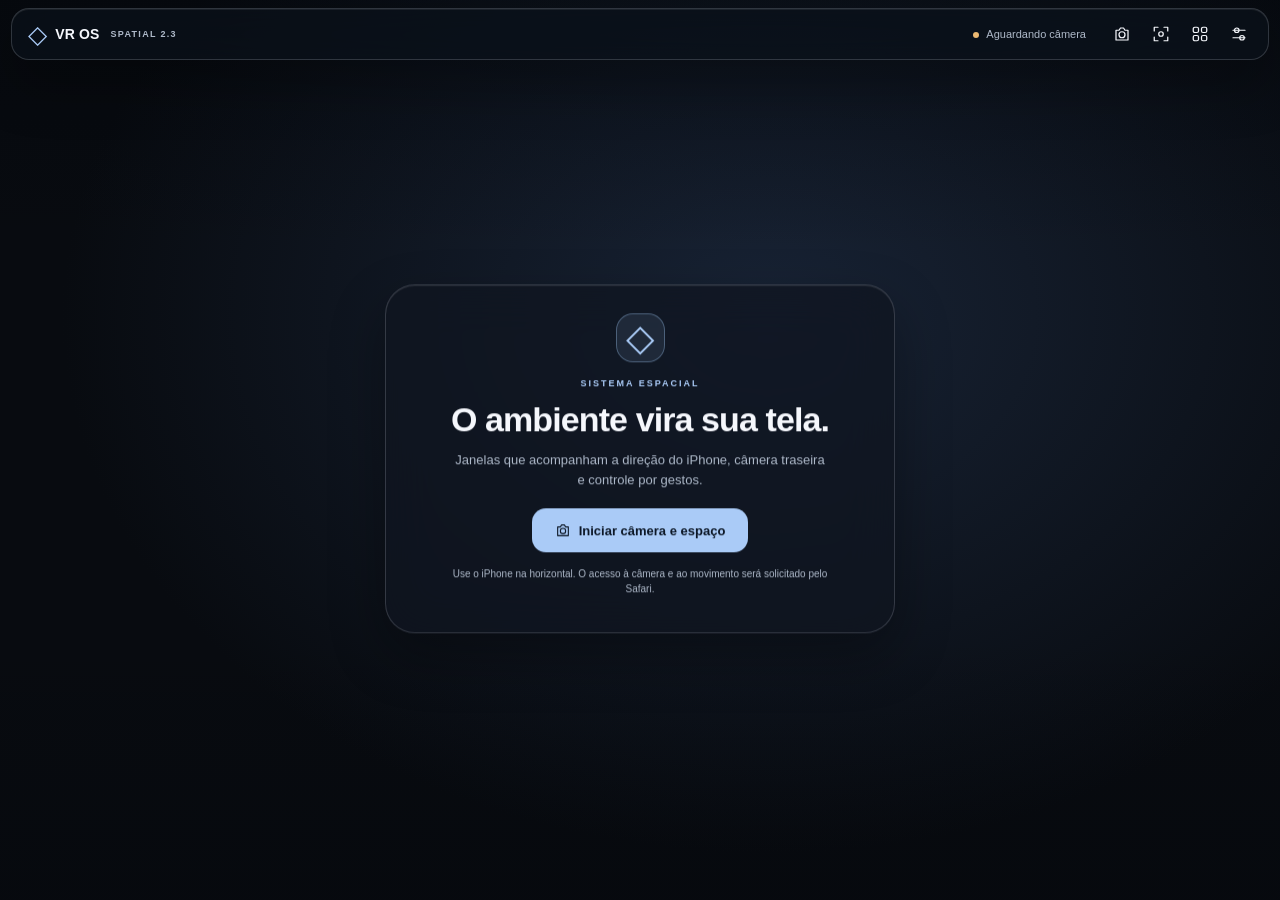
==== commit a2cf0ea8: "fix(spatial): stability v2.3 index.html" ====
--- a/web/index.html
+++ b/web/index.html
@@ -44,7 +44,7 @@
   <div id="scene"><video id="cameraVideo" autoplay muted playsinline></video><div class="camera-vignette"></div><div id="worldLayer"></div></div>
 
   <header id="topbar" class="glass" role="banner">
-    <div class="brand"><span class="brandmark">◇</span><span>VR OS</span><small>SPATIAL 2</small></div>
+    <div class="brand"><span class="brandmark">◇</span><span>VR OS</span><small>SPATIAL 2.3</small></div>
     <span id="trackState" class="track-state"><span class="led"></span> Aguardando câmera</span>
     <div class="topactions">
       <button id="quickLens" type="button" class="iconbtn" title="Alternar câmera 0,5x e traseira" aria-label="Trocar câmera"><svg><use href="#i-camera"/></svg></button>
--- a/web/styles.css
+++ b/web/styles.css
@@ -0,0 +1,169 @@
+:root {
+  color-scheme:dark;
+  font-family:-apple-system,BlinkMacSystemFont,'SF Pro Display','Segoe UI',sans-serif;
+  --accent:#aacbf7;
+  --text:#f5f7fc;
+  --secondary:#aeb9c9;
+  --panel-rgb:16,22,32;
+  --panel-alpha:.76;
+  --border:rgba(235,244,255,.17);
+  --safe-l:env(safe-area-inset-left,0px);
+  --safe-r:env(safe-area-inset-right,0px);
+  --safe-t:env(safe-area-inset-top,0px);
+  --safe-b:env(safe-area-inset-bottom,0px);
+  -webkit-font-smoothing:antialiased;
+}
+* {box-sizing:border-box}
+html,body{width:100%;height:100%;margin:0;overflow:hidden;background:#080b10;color:var(--text);-webkit-text-size-adjust:100%;overscroll-behavior:none}
+button,input,select,textarea{font:inherit}
+button{color:inherit;cursor:pointer;touch-action:manipulation}
+button:disabled{opacity:.45;cursor:default}
+button:focus-visible,input:focus-visible,select:focus-visible,textarea:focus-visible{outline:2px solid var(--accent);outline-offset:3px}
+svg{width:20px;height:20px;stroke:currentColor;stroke-linecap:round;stroke-linejoin:round;stroke-width:1.65;fill:none;flex-shrink:0}
+.sprite{position:absolute;width:0;height:0;overflow:hidden}
+.glass{background:rgba(var(--panel-rgb),var(--panel-alpha));border:1px solid var(--border);-webkit-backdrop-filter:blur(24px) saturate(1.18);backdrop-filter:blur(24px) saturate(1.18);box-shadow:0 22px 55px rgba(0,0,0,.32),inset 0 1px 0 rgba(255,255,255,.08)}
+#scene{position:fixed;inset:0;overflow:hidden;z-index:0;background:radial-gradient(ellipse at 60% 35%,#182335 0,#080b10 65%)}
+#cameraVideo{position:absolute;inset:0;width:100%;height:100%;object-fit:cover;object-position:center;display:none;background:#050608}
+body.started #cameraVideo{display:block}
+.camera-vignette{position:absolute;inset:0;pointer-events:none;background:linear-gradient(180deg,rgba(2,5,10,.30),transparent 28%,transparent 70%,rgba(3,5,9,.27))}
+#worldLayer{position:absolute;inset:0;pointer-events:none;perspective:1100px}
+#topbar{position:fixed;z-index:900;top:max(8px,var(--safe-t));left:calc(max(9px,var(--safe-l)) + 2px);right:calc(max(9px,var(--safe-r)) + 2px);height:52px;border-radius:18px;display:flex;align-items:center;gap:14px;padding:0 12px 0 16px;background:rgba(11,17,26,.71)}
+.brand{white-space:nowrap;display:flex;gap:8px;align-items:center;font-size:14px;font-weight:690;letter-spacing:.15px}
+.brandmark{font-size:25px;font-weight:400;color:var(--accent);line-height:1}
+.brand small{font-weight:550;font-size:9px;letter-spacing:1.3px;color:var(--secondary);margin-left:3px}
+.track-state{margin-left:auto;margin-right:4px;color:var(--secondary);white-space:nowrap;overflow:hidden;text-overflow:ellipsis;font-size:11px;max-width:36vw}
+.led{display:inline-block;width:6px;height:6px;background:#ebb972;border-radius:100%;vertical-align:middle;margin-right:5px}
+body.started .led{background:#83d9b0}
+.topactions{display:flex;align-items:center;gap:4px}
+.iconbtn{display:inline-flex;align-items:center;justify-content:center;width:35px;height:35px;border:0;border-radius:11px;background:transparent}
+.iconbtn:hover,.iconbtn:active{background:rgba(255,255,255,.11)}
+.iconbtn svg{width:18px;height:18px}
+#dock{position:fixed;z-index:800;left:50%;top:83%;transform:translate(-50%,-50%);display:flex;align-items:center;gap:5px;padding:7px;border-radius:23px;max-width:calc(100vw - var(--safe-l) - var(--safe-r) - 20px);transition:opacity .18s;pointer-events:auto;will-change:left,top}
+body:not(.started) #dock{display:none}
+.dock-item{min-width:63px;height:53px;border:0;background:transparent;border-radius:16px;display:flex;align-items:center;justify-content:center;flex-direction:column;gap:4px;font-size:10px;color:var(--secondary);padding:5px 8px;white-space:nowrap}
+.dock-item svg{width:21px;height:21px}
+.dock-item:hover,.dock-item:focus-visible,.dock-item.active{background:rgba(255,255,255,.095);color:#fff}
+.dock-item.active svg{color:var(--accent)}
+#dock.offscreen{opacity:0;pointer-events:none}
+#welcome{position:fixed;z-index:1050;left:50%;top:51%;transform:translate(-50%,-50%);width:min(510px,calc(100vw - 45px - var(--safe-l) - var(--safe-r)));border-radius:30px;padding:28px 30px 24px;text-align:center}
+.welcome-mark{display:inline-flex;align-items:center;justify-content:center;width:49px;height:49px;border:1px solid rgba(165,204,250,.34);background:rgba(170,203,247,.1);border-radius:17px;color:var(--accent);font-size:37px;font-weight:300;margin-bottom:10px}
+.eyebrow{letter-spacing:2px;font-size:9px;font-weight:650;color:var(--accent);margin:6px 0}
+h1,h2,h3,p{margin-top:0}
+#welcome h1{font-size:clamp(23px,3.3vw,34px);font-weight:630;letter-spacing:-.9px;line-height:1.18;margin:11px 0}
+#welcome>p:not(.helper):not(.error){font-size:13px;line-height:1.55;max-width:380px;margin:0 auto 18px;color:var(--secondary)}
+.button{display:inline-flex;align-items:center;justify-content:center;gap:8px;min-height:38px;padding:9px 13px;border:1px solid var(--border);background:rgba(240,247,255,.08);border-radius:12px;font-size:12px;font-weight:560;text-decoration:none;color:var(--text)}
+.button svg{width:16px;height:16px}
+.button:hover:not(:disabled){background:rgba(240,247,255,.16)}
+.button:active:not(:disabled){transform:scale(.985)}
+.button.primary{background:var(--accent);border-color:transparent;color:#0c1726;font-weight:700}
+.button.primary:hover:not(:disabled){filter:brightness(1.09)}
+.button.large{padding:13px 22px;font-size:13px;border-radius:14px}
+.button.danger{color:#f7a9a8}
+.button.small{min-height:30px;padding:6px 9px;font-size:11px;border-radius:9px}
+#welcome .helper{color:var(--secondary);font-size:10px;margin:14px auto 0;max-width:385px;line-height:1.5}
+.error{color:#ffc1c1;font-size:11px;margin-top:12px;margin-bottom:0;line-height:1.45}
+body.started #welcome{display:none}
+#rotateHint{position:fixed;z-index:830;left:50%;bottom:calc(14px + var(--safe-b));transform:translateX(-50%);display:none;align-items:center;gap:8px;white-space:nowrap;padding:9px 15px;border-radius:14px;background:rgba(13,20,30,.75);color:var(--secondary);font-size:11px;pointer-events:none}
+#rotateHint svg{width:14px;height:14px}
+#toast{position:fixed;z-index:4000;left:50%;bottom:calc(16px + var(--safe-b));transform:translate(-50%,15px);opacity:0;pointer-events:none;min-width:140px;max-width:calc(100vw - 35px);border-radius:13px;padding:10px 16px;font-size:12px;line-height:1.4;text-align:center;transition:opacity .2s,transform .2s}
+#toast.shown{opacity:1;transform:translate(-50%,0)}
+.spatial-window{position:absolute;display:flex;flex-direction:column;min-width:240px;max-width:calc(100vw - 12px);border-radius:23px;overflow:hidden;pointer-events:auto;transform:translate(-50%,-50%) perspective(1000px) rotateY(var(--tilt-y,0deg)) rotateX(var(--tilt-x,0deg)) scale(var(--window-scale,1));transform-origin:center;will-change:left,top;transition:opacity .12s;box-shadow:0 30px 70px rgba(0,0,0,.42),inset 0 1px rgba(255,255,255,.12)}
+.spatial-window.focused{border-color:rgba(196,223,254,.4);box-shadow:0 25px 70px rgba(0,0,0,.50),0 0 0 1px rgba(178,209,248,.12),inset 0 1px rgba(255,255,255,.14)}
+.spatial-window.offscreen{opacity:0;visibility:hidden;pointer-events:none}
+.spatial-window.minimized{height:47px!important;min-height:47px}
+.spatial-window.minimized .window-content,.spatial-window.minimized .resizer{display:none}
+.window-head{height:47px;min-height:47px;flex:0 0 47px;border-bottom:1px solid rgba(255,255,255,.1);display:flex;align-items:center;gap:10px;padding:0 10px 0 11px;cursor:grab;touch-action:none;user-select:none}
+.window-head:active{cursor:grabbing}
+.window-controls{display:flex;align-items:center;gap:5px;order:0}
+.window-controls button{height:32px;width:32px;min-width:32px;border:1px solid rgba(255,255,255,.085);border-radius:10px;background:rgba(255,255,255,.07);display:grid;place-items:center;transition:background .13s}
+.window-controls button svg{width:14px;height:14px}
+.window-controls button[data-action="close"]{background:rgba(231,102,111,.13);color:#f8a7a8}
+.window-controls button[data-action="close"]:hover,.window-controls button[data-action="close"]:active{background:rgba(231,102,111,.4)}
+.window-controls button:hover{background:rgba(255,255,255,.18)}
+.window-title{order:1;flex:1;text-align:center;overflow:hidden;text-overflow:ellipsis;white-space:nowrap;font-size:12px;font-weight:630;color:#eef3fa}
+.window-pin{order:2;border:0;border-radius:10px;background:transparent;display:grid;place-items:center;width:31px;height:31px;cursor:pointer}
+.window-pin svg{width:15px;height:15px}
+.window-pin:hover{background:rgba(255,255,255,.1)}
+.window-content{position:relative;min-height:0;flex:1;padding:18px 19px 19px;overflow:auto;overscroll-behavior:contain;scrollbar-color:#536077 transparent;-webkit-overflow-scrolling:touch}
+.window-content h2{font-size:19px;letter-spacing:-.5px;font-weight:640;margin:0 0 9px}
+.window-content h3{font-size:13px;font-weight:610;margin:0 0 9px}
+.window-content p{font-size:12px;color:var(--secondary);line-height:1.55;margin:0 0 12px}
+.resizer{position:absolute;width:26px;height:26px;bottom:0;right:0;z-index:2;cursor:nwse-resize;touch-action:none;opacity:.6}
+.resizer:before{content:"";position:absolute;right:7px;bottom:7px;border-right:2px solid #b8c6d8;border-bottom:2px solid #b8c6d8;width:9px;height:9px;border-radius:0 0 2px 0}
+.field{width:100%;display:block;background:rgba(3,7,13,.32);border:1px solid rgba(255,255,255,.12);border-radius:12px;color:#f6f8ff;padding:10px 12px;outline:0;min-height:38px;font-size:13px}
+.field:focus{border-color:rgba(173,211,254,.62)}
+select.field{background:#16202d}
+textarea.field{resize:none;line-height:1.55;min-height:130px}
+label{font-size:12px}
+.muted{color:var(--secondary)!important}
+.micro{font-size:10px!important;color:var(--secondary);line-height:1.5}
+.app-grid{display:grid;grid-template-columns:repeat(4,minmax(0,1fr));gap:9px;padding:3px 1px}
+.app-tile{min-width:0;min-height:80px;border:1px solid rgba(255,255,255,.09);background:rgba(255,255,255,.045);border-radius:16px;padding:10px 4px;display:flex;flex-direction:column;align-items:center;justify-content:center;gap:9px;font-size:11px;color:#e9eff8}
+.app-tile svg{width:24px;height:24px;color:var(--accent)}
+.app-tile:hover,.app-tile:active{background:rgba(255,255,255,.12)}
+.quick-grid{display:grid;grid-template-columns:repeat(3,minmax(0,1fr));gap:9px}
+.info-tile{border-radius:14px;padding:12px;background:rgba(255,255,255,.055);border:1px solid rgba(255,255,255,.075)}
+.info-tile strong{display:block;font-size:16px;font-weight:640;margin-top:4px}
+.info-tile span{display:block;margin-top:4px;font-size:10px;color:var(--secondary)}
+.stack{display:flex;flex-direction:column;gap:11px}
+.row{display:flex;align-items:center;gap:9px;flex-wrap:wrap}
+.row.between{justify-content:space-between}
+.setting-row{display:flex;align-items:center;justify-content:space-between;gap:14px;padding:10px 0;border-bottom:1px solid rgba(255,255,255,.09)}
+.setting-row span{font-size:12px;line-height:1.35}
+.setting-row input[type=range]{width:min(145px,36vw);accent-color:var(--accent)}
+.setting-row input[type=checkbox]{width:18px;height:18px;accent-color:var(--accent)}
+.setting-row input[type=color]{border:0;border-radius:8px;background:transparent;width:36px;height:30px}
+.setting-row select{max-width:54%;font-size:11px;background:#1d2837;border:1px solid #334355;color:#fff;border-radius:9px;padding:8px}
+.setting-row .right{display:flex;align-items:center;gap:7px}
+.pill{display:inline-flex;align-items:center;border-radius:999px;background:rgba(170,203,247,.13);border:1px solid rgba(170,203,247,.16);color:var(--accent);font-size:10px;padding:5px 9px}
+.item-row{display:flex;align-items:center;gap:9px;min-height:39px;padding:7px 9px;border:1px solid rgba(255,255,255,.095);background:rgba(255,255,255,.04);border-radius:12px;margin-bottom:7px}
+.item-row .label{flex:1;min-width:0;overflow:hidden;text-overflow:ellipsis;white-space:nowrap;font-size:12px}
+.item-row .size{font-size:10px;color:var(--secondary)}
+.item-row svg{width:16px;height:16px}
+.empty{text-align:center;padding:24px 10px;color:var(--secondary);font-size:12px}
+.empty svg{width:36px;height:36px;opacity:.6;display:block;margin:0 auto 11px}
+.notes-area{min-height:170px;height:calc(100% - 55px);width:100%}
+.clock-time{font-size:clamp(32px,5vw,47px);font-weight:350;letter-spacing:-1.4px;font-variant-numeric:tabular-nums}
+.clock-seconds{font-size:29px;font-weight:360;letter-spacing:-.8px;font-variant-numeric:tabular-nums}
+.rule{height:1px;background:rgba(255,255,255,.11);margin:12px 0}
+.calc-result{height:54px;font-size:31px;text-align:right;font-variant-numeric:tabular-nums;margin-bottom:8px}
+.calc-grid{display:grid;grid-template-columns:repeat(4,minmax(0,1fr));gap:7px}
+.calc-grid button{background:rgba(255,255,255,.07);border:1px solid rgba(255,255,255,.08);border-radius:10px;min-height:37px;font-size:15px}
+.calc-grid button:hover{background:rgba(255,255,255,.18)}
+.calc-grid button.op{color:var(--accent)}
+.photos{display:grid;grid-template-columns:repeat(4,minmax(0,1fr));gap:8px;margin-top:12px}
+.photo-card{position:relative;min-width:0;aspect-ratio:1.1;border:1px solid var(--border);border-radius:12px;overflow:hidden;background:#111923}
+.photo-card img{width:100%;height:100%;object-fit:cover}
+.photo-card button{position:absolute;right:4px;top:4px;border-radius:7px;border:0;background:rgba(9,13,18,.85);padding:4px;display:flex}
+.photo-card button svg{width:14px;height:14px}
+.audio-player{width:100%;height:33px;margin-top:10px}
+#landmarkCanvas{position:fixed;inset:0;width:100%;height:100%;pointer-events:none;z-index:1500;display:none}
+body.debug-hands #landmarkCanvas{display:block}
+.hand-cursor{position:fixed;pointer-events:none;z-index:1900;left:-50px;top:-50px;display:none;width:16px;height:16px;border:2px solid #e4f4ff;border-radius:50%;transform:translate(-50%,-50%);background:rgba(170,203,247,.12);box-shadow:0 0 0 5px rgba(140,192,252,.13),0 0 20px rgba(111,173,241,.18)}
+.hand-cursor.second{border-color:#ffdbaf;box-shadow:0 0 0 5px rgba(255,210,158,.10)}
+.hand-cursor.pinch{background:var(--accent);border-color:#fff;transform:translate(-50%,-50%) scale(1.3)}
+.hand-hover{outline:2px solid rgba(184,221,255,.8)!important;outline-offset:2px}
+#debugFps{font-size:10px;color:#b9c9dc}
+@media (orientation:portrait){#rotateHint{display:flex}body.started #rotateHint{bottom:calc(9px + var(--safe-b));font-size:10px}#dock{top:87%}.app-grid{grid-template-columns:repeat(3,minmax(0,1fr))}}
+@media (orientation:landscape) and (max-height:500px){
+  #topbar{height:43px;top:max(5px,var(--safe-t));border-radius:14px;padding:0 9px 0 13px}
+  .brand{font-size:12px}.brand small{font-size:8px}.brandmark{font-size:22px}
+  .track-state{font-size:10px}.iconbtn{width:32px;height:32px}
+  #dock{padding:5px;gap:2px;border-radius:17px}.dock-item{height:46px;min-width:56px;gap:2px;padding:4px 7px;font-size:9px;border-radius:12px}.dock-item svg{width:18px;height:18px}
+  #welcome{padding:20px 24px 18px;width:min(475px,calc(100vw - 35px - var(--safe-l) - var(--safe-r)))}
+  .welcome-mark{width:37px;height:37px;font-size:26px;margin-bottom:2px}
+  .eyebrow{margin:3px}#welcome h1{font-size:25px;margin:6px 0 8px}
+  #welcome>p:not(.helper):not(.error){font-size:11px;margin:0 auto 11px}
+  #welcome .helper{font-size:9px;margin-top:9px}
+  .button.large{padding:10px 17px}
+  .spatial-window{border-radius:18px}
+  .window-head{height:40px;min-height:40px;flex-basis:40px;padding:0 8px}
+  .window-controls button{height:29px;width:29px;min-width:29px;border-radius:9px}
+  .window-content{padding:11px 14px}
+  .window-content h2{font-size:17px}
+  .app-tile{min-height:69px;gap:7px}
+  .app-tile svg{width:21px;height:21px}
+  .notes-area{min-height:110px}
+}
+@media(max-width:530px){.brand small{display:none}.track-state{max-width:32vw}.dock-item{min-width:49px}.photos{grid-template-columns:repeat(3,1fr)}}
+@media(prefers-reduced-motion:reduce){*,*:before,*:after{transition:none!important;animation:none!important}}
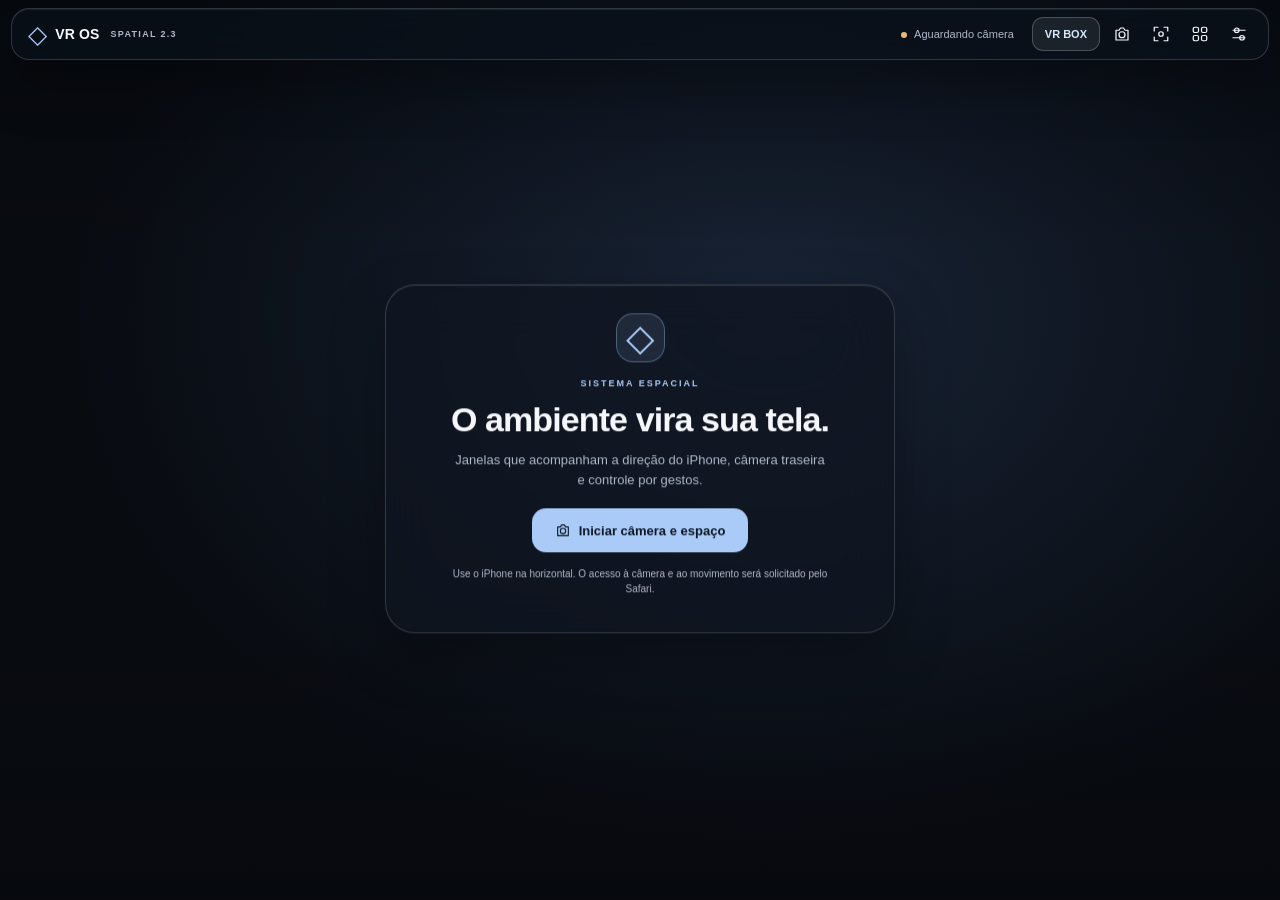
==== commit 9f40d731: "feat(web): add VR BOX mode entry in standard workspace" ====
--- a/web/index.html
+++ b/web/index.html
@@ -46,7 +46,7 @@
   <header id="topbar" class="glass" role="banner">
     <div class="brand"><span class="brandmark">◇</span><span>VR OS</span><small>SPATIAL 2.3</small></div>
     <span id="trackState" class="track-state"><span class="led"></span> Aguardando câmera</span>
-    <div class="topactions">
+    <div class="topactions"><a href="./vr.html" title="Abrir modo VR Box estereoscópico" aria-label="Abrir VR Box" style="display:inline-flex;align-items:center;justify-content:center;padding:0 12px;height:34px;color:#d7e9ff;text-decoration:none;font-size:11px;font-weight:750;border:1px solid #ffffff35;border-radius:11px;background:#ffffff13;white-space:nowrap">VR BOX</a>
       <button id="quickLens" type="button" class="iconbtn" title="Alternar câmera 0,5x e traseira" aria-label="Trocar câmera"><svg><use href="#i-camera"/></svg></button>
       <button id="recenter" type="button" class="iconbtn" title="Recentrar todas as janelas" aria-label="Recentrar janelas"><svg><use href="#i-focus"/></svg></button>
       <button id="quickApps" type="button" class="iconbtn" title="Aplicativos" aria-label="Abrir aplicativos"><svg><use href="#i-grid"/></svg></button>
--- a/web/styles.css
+++ b/web/styles.css
@@ -77,8 +77,8 @@
 .window-controls{display:flex;align-items:center;gap:5px;order:0}
 .window-controls button{height:32px;width:32px;min-width:32px;border:1px solid rgba(255,255,255,.085);border-radius:10px;background:rgba(255,255,255,.07);display:grid;place-items:center;transition:background .13s}
 .window-controls button svg{width:14px;height:14px}
-.window-controls button[data-action="close"]{background:rgba(231,102,111,.13);color:#f8a7a8}
-.window-controls button[data-action="close"]:hover,.window-controls button[data-action="close"]:active{background:rgba(231,102,111,.4)}
+.window-controls button[data-win="close"]{background:rgba(231,102,111,.13);color:#f8a7a8}
+.window-controls button[data-win="close"]:hover,.window-controls button[data-win="close"]:active{background:rgba(231,102,111,.4)}
 .window-controls button:hover{background:rgba(255,255,255,.18)}
 .window-title{order:1;flex:1;text-align:center;overflow:hidden;text-overflow:ellipsis;white-space:nowrap;font-size:12px;font-weight:630;color:#eef3fa}
 .window-pin{order:2;border:0;border-radius:10px;background:transparent;display:grid;place-items:center;width:31px;height:31px;cursor:pointer}
@@ -167,3 +167,15 @@
 }
 @media(max-width:530px){.brand small{display:none}.track-state{max-width:32vw}.dock-item{min-width:49px}.photos{grid-template-columns:repeat(3,1fr)}}
 @media(prefers-reduced-motion:reduce){*,*:before,*:after{transition:none!important;animation:none!important}}
+
+/* Safari cannot supply real AR hand-occlusion/depth. Avoid heavily blurring the
+   camera underneath windows while gestures are active; brighten interaction targets. */
+body.hand-control-active .spatial-window{-webkit-backdrop-filter:blur(6px) saturate(1.05);backdrop-filter:blur(6px) saturate(1.05)}
+body.hand-control-active .spatial-window.hand-near{background:rgba(13,21,30,.47);-webkit-backdrop-filter:blur(1px);backdrop-filter:blur(1px);border-color:rgba(193,220,254,.5)}
+body.hand-control-active .spatial-window.hand-near .window-head{background:rgba(12,20,29,.40)}
+.hand-hover{box-shadow:0 0 0 4px rgba(177,219,255,.15)!important}
+@media (orientation:landscape) and (max-height:500px){
+  .window-controls{gap:4px}.window-controls button{height:36px;width:36px;min-width:36px}
+  .window-head{height:44px;min-height:44px;flex-basis:44px}
+  .window-pin{height:36px;width:36px}
+}
